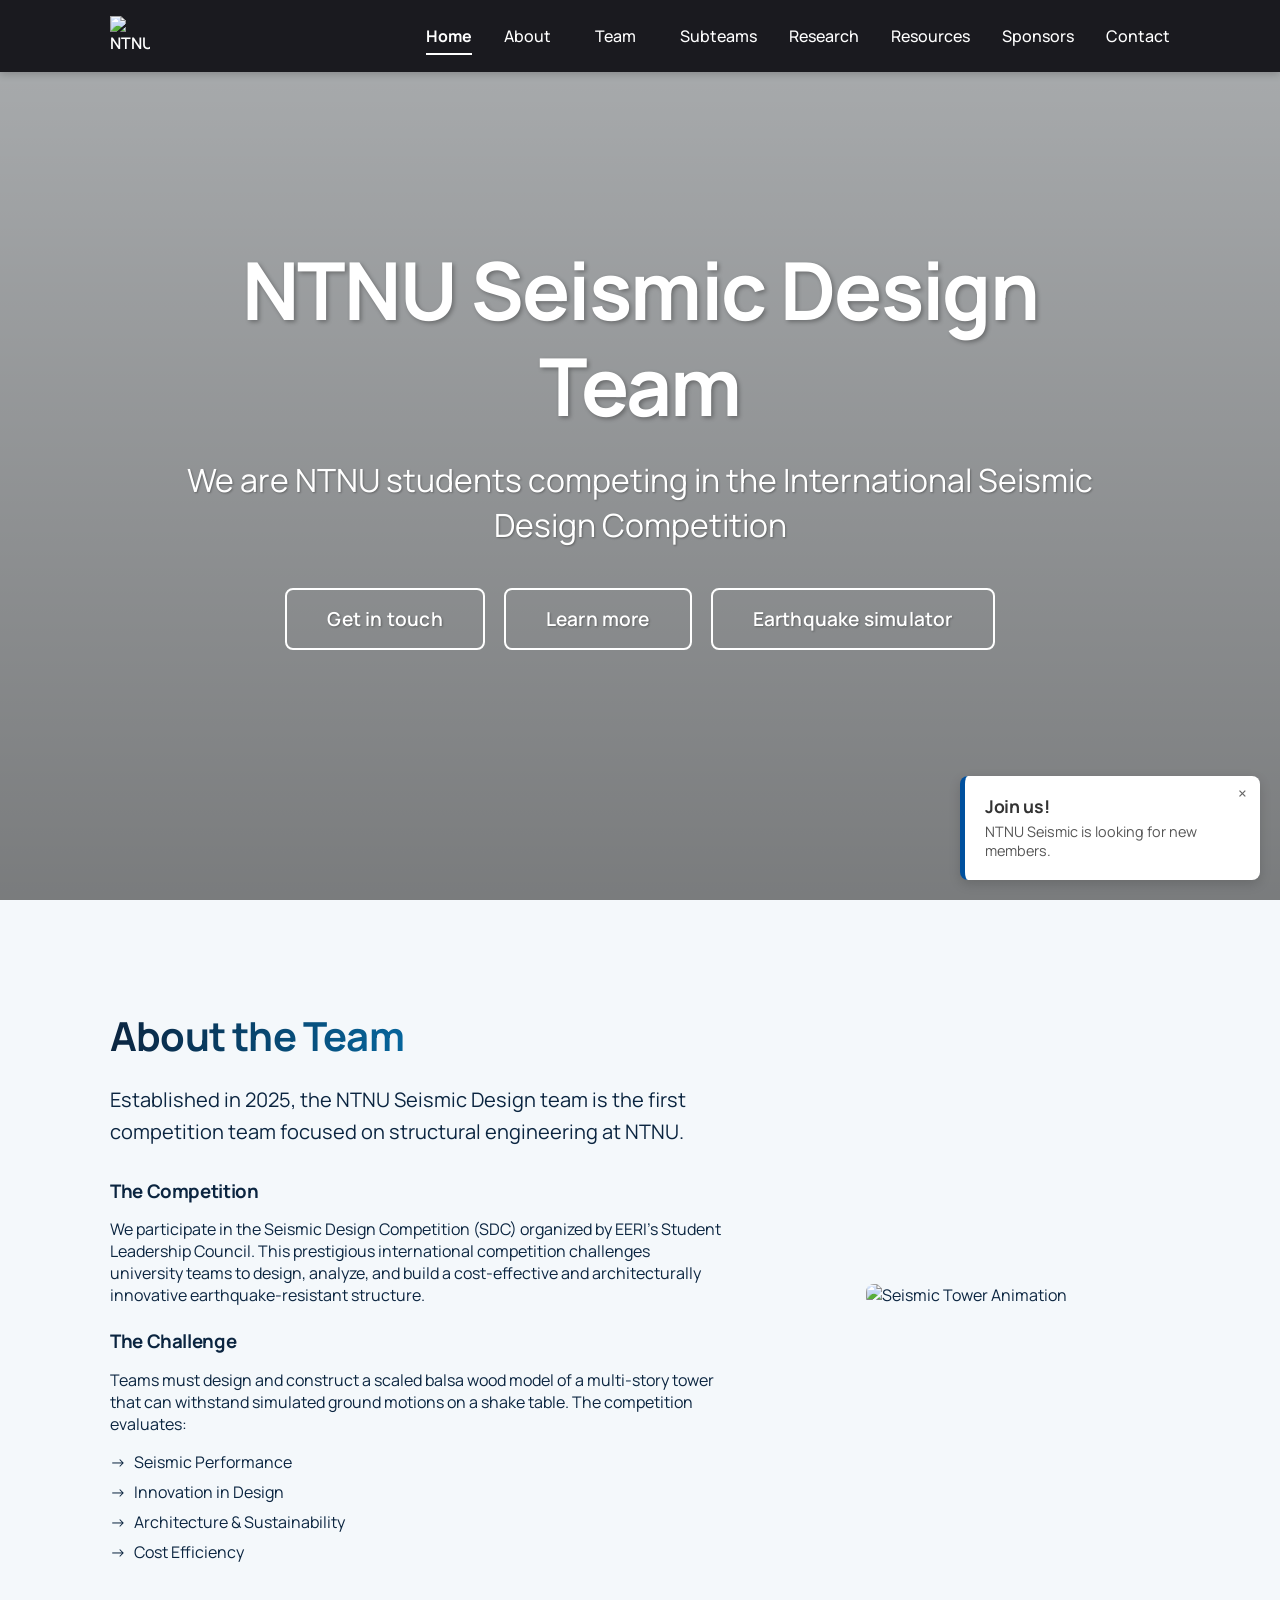
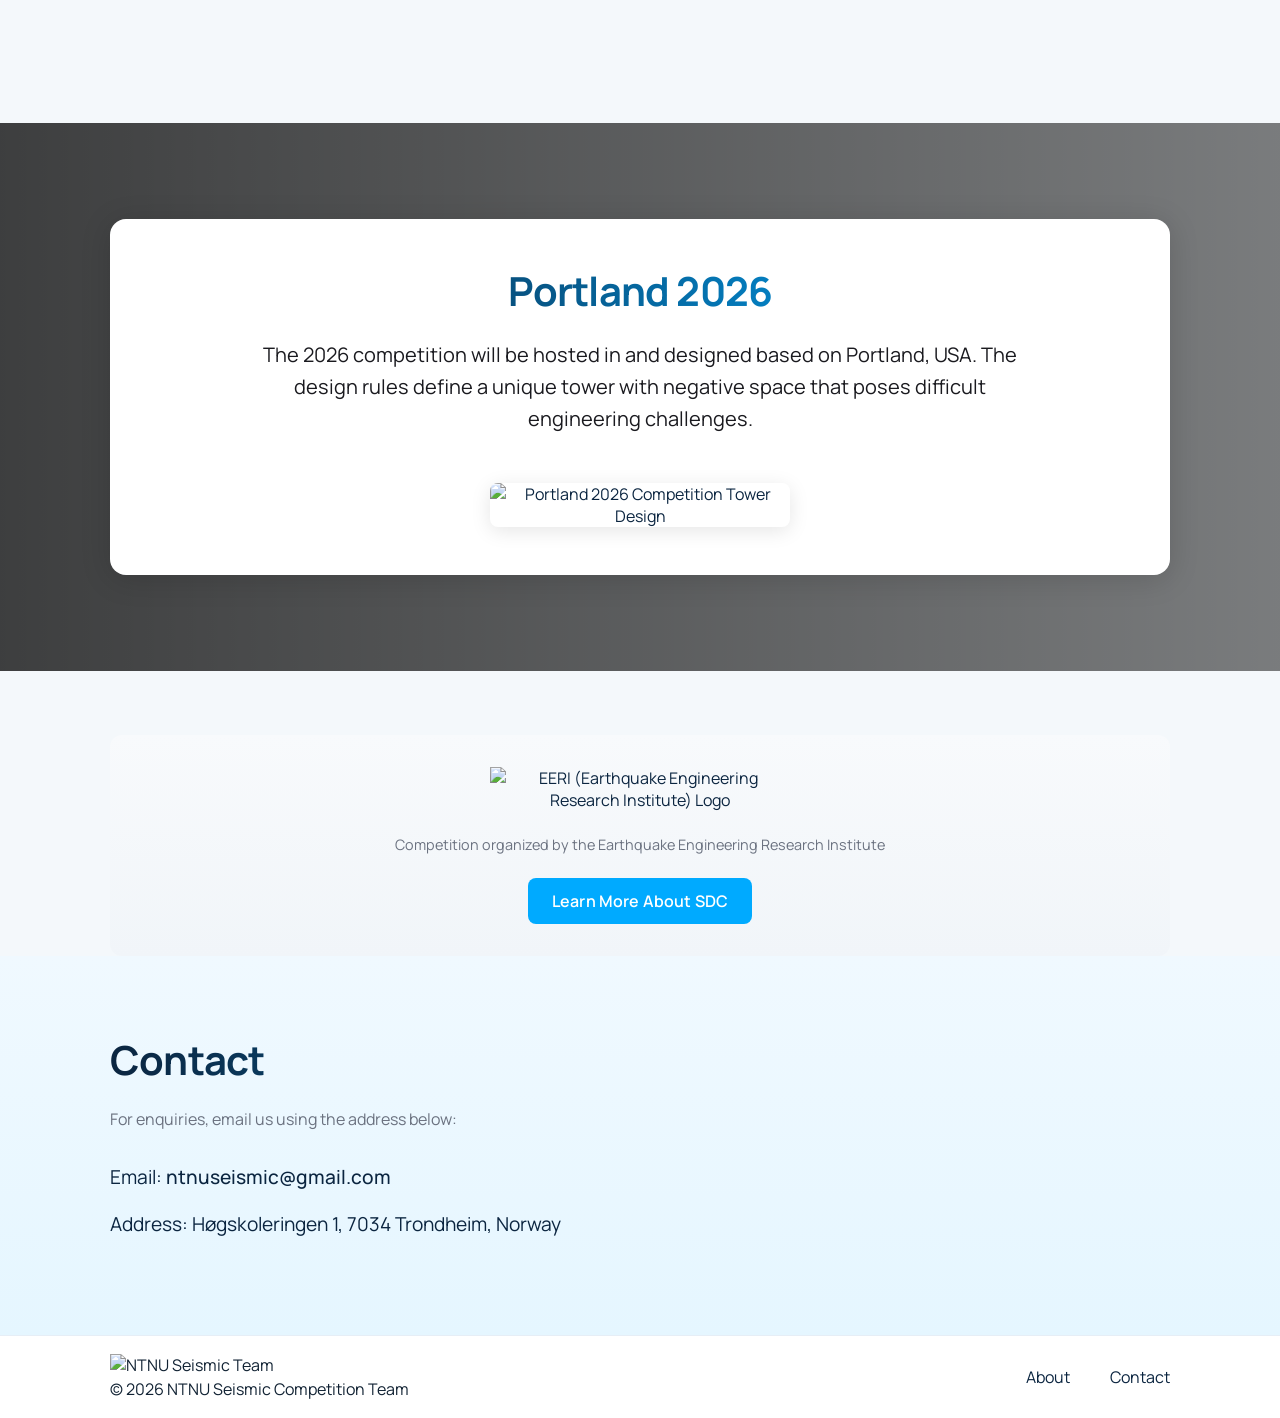
==== index.html @ 919075a9 "Added team page added 2027 team" ====
<!DOCTYPE html>
<html lang="en">
  <head>
    <meta charset="utf-8" />
    <meta name="viewport" content="width=device-width,initial-scale=1" />
    <!-- Google tag (gtag.js) -->
    <script async src="https://www.googletagmanager.com/gtag/js?id=G-N6WW48L2GD"></script>
    <script>
      window.dataLayer = window.dataLayer || [];
      function gtag(){dataLayer.push(arguments);}
      gtag('js', new Date());

      gtag('config', 'G-N6WW48L2GD');
    </script>
    <title>NTNU Seismic Design Team</title>
    <meta name="description" content="The NTNU Seismic Design Team represents the Norwegian University of Science and Technology in the international EERI Seismic Design Competition.">
    <link rel="icon" href="assets/logo_favicon.png">
    <link rel="stylesheet" href="style.css">
    <link href="https://fonts.googleapis.com/css2?family=Manrope:wght@400;600;700&display=swap" rel="stylesheet">
    <style>
      /* This style block fixes an issue where the navigation disappears on certain screen sizes
         by ensuring the mobile navigation toggle appears at the correct breakpoint. */
      @media (max-width: 992px) {
        .nav-toggle {
          display: block;
        }
      }
    </style>
  </head>
  <body>
    <header class="header">
        <div class="container header__container">
      <a href="index.html" class="logo">
  <img src="assets/Logo_transparent_white.png" alt="NTNU Seismic Team Logo" class="header-logo" width="40" height="40">
      </a>
            <nav class="nav">
        <button id="mobile_menu" class="nav-toggle" aria-expanded="false" aria-controls="nav-menu">
          <span class="sr-only">Toggle navigation</span>
          <span class="bar nav-toggle__bar"></span>
          <span class="bar nav-toggle__bar"></span>
          <span class="bar nav-toggle__bar"></span>
        </button>
                <ul class="nav__list" id="nav-menu" aria-hidden="true">
                    <li><a href="index.html" aria-current="page">Home</a></li>
                    <li><a href="about.html">About</a></li>
                    <li class="has-dropdown">
                        <a href="team2027.html">Team</a>
                        <ul class="dropdown" aria-label="Team years">
                            <li><a href="team2026.html">2026</a></li>
                            <li><a href="team2027.html">2027</a></li>
                        </ul>
                    </li>
                    <li><a href="subteams.html">Subteams</a></li>
                    <li><a href="research.html">Research</a></li>
                    <li><a href="Resources.html">Resources</a></li>
                    <li><a href="sponsors.html">Sponsors</a></li>
                    <li><a href="contact.html">Contact</a></li>
                </ul>
            </nav>
        </div>
    </header>

  <main id="main">
      <section id="home" class="hero">
        <div class="container hero-inner">
          <h1>NTNU Seismic Design Team</h1>
          <p class="lead">We are NTNU students competing in the International Seismic Design Competition</p>
          <p>
            <a class="btn" href="contact.html">Get in touch</a>
            <a class="btn btn--ghost" href="about.html">Learn more</a>
            <button id="shakeButton" class="btn btn--accent">Earthquake simulator</button>
            <span id="shakeCount" style="display: none; margin-top: 10px; width: 100%;"></span>


            <script>
              const button = document.getElementById('shakeButton');
              const countDisplay = document.getElementById('shakeCount');
              const apiUrl = 'https://api.counterapi.dev/v1/ntnuseismic/shakeButton';

              button.addEventListener('click', () => {
                // Increment global count
                fetch(apiUrl + '/up')
                  .then(res => res.json())
                  .then(data => {
                    countDisplay.textContent = `Total earthquakes: ${data.count}`;
                    countDisplay.style.display = 'block';
                  });

                // Select elements to shake
                const elements = document.querySelectorAll(
                  'header, main, footer, .hero, .about, .portland-preview, .projects-grid'
                );

                // Add the shake class
                elements.forEach(el => el.classList.add('shake'));

                // Remove the shake class after 1 second
                setTimeout(() => {
                  elements.forEach(el => el.classList.remove('shake'));
                }, 1000);
              });
            </script>
          </p>
        </div>
      </section>

        <section id="about" class="section">
          <div class="container">
            <div class="about-grid">
              <div class="about-content">
                <h2>About the Team</h2>
                <p class="lead">Established in 2025, the NTNU Seismic Design team is the first competition team focused on structural engineering at NTNU.</p>
                
                <h3>The Competition</h3>
                <p>We participate in the Seismic Design Competition (SDC) organized by EERI's Student Leadership Council. This prestigious international competition challenges university teams to design, analyze, and build a cost-effective and architecturally innovative earthquake-resistant structure.</p>
                
                <h3>The Challenge</h3>
                <p>Teams must design and construct a scaled balsa wood model of a multi-story tower that can withstand simulated ground motions on a shake table. The competition evaluates:</p>
                <ul class="feature-list">
                  <li>Seismic Performance</li>
                  <li>Innovation in Design</li>
                  <li>Architecture & Sustainability</li>
                  <li>Cost Efficiency</li>
                </ul>
              </div>

              <div class="about-visual">
                <img src="assets/towertransparent.gif" alt="Seismic Tower Animation" class="side-gif">
              </div>
            </div>
          </div>
        </section>

        <section class="portland-preview">
          <div class="container">
            <div class="portland-box">
              <div class="portland-content">
                <h2>Portland 2026</h2>
                <p class="lead">The 2026 competition will be hosted in and designed based on Portland, USA. The design rules define a unique tower with negative space that poses difficult engineering challenges.</p>
                <div class="portland-tower">
                  <img src="assets/portland.png" alt="Portland 2026 Competition Tower Design" class="tower-image">
                </div>
              </div>
            </div>
          </div>
        </section>

        <section class="about">
          <div class="container">
            <div class="about-image">
              <img src="assets/EERI_logo.png" alt="EERI (Earthquake Engineering Research Institute) Logo" class="eeri-logo">
              <p class="image-caption">Competition organized by the Earthquake Engineering Research Institute</p>
              <a href="https://slc.eeri.org/sdc-2026/" class="btn btn--accent" target="_blank" rel="noopener noreferrer">Learn More About SDC</a>
            </div>
          </div>
        </div>
      </section>



      <section id="contact" class="section section--accent">
        <div class="container">
          <h2>Contact</h2>
          <p class="muted">For enquiries, email us using the address below:</p>
          <address>
            <p>Email: <a href="mailto:ntnuseismic@gmail.com">ntnuseismic@gmail.com</a></p>
            <p>Address: Høgskoleringen 1, 7034 Trondheim, Norway</p>
          </address>
        </div>
      </section>
    </main>

    <footer class="site-footer">
      <div class="container footer-inner">
        <div class="footer-left">
          <img src="assets/logo_transparent.png" alt="NTNU Seismic Team" class="footer-logo">
          <div>© <span id="year">2026</span> NTNU Seismic Competition Team</div>
        </div>
        <div class="footer-links">
          <a href="about.html">About</a>
          <a href="#contact">Contact</a>
        </div>
      </div>
    </footer>

    <div id="join-popup" class="popup" style="display: none;">
      <button id="close-popup" class="popup-close" aria-label="Close popup">&times;</button>
      <h3>Join us!</h3>
      <p>NTNU Seismic is looking for new members.</p>
    </div>

    <script>
      const popup = document.getElementById('join-popup');
      // Check if user has previously closed the popup
      if (!localStorage.getItem('joinPopupClosed')) {
        popup.style.display = 'block';
      }
      popup.addEventListener('click', function() {
        window.location.href = 'contact.html';
      });
      document.getElementById('close-popup').addEventListener('click', function(e) {
        e.stopPropagation();
        popup.style.display = 'none';
        localStorage.setItem('joinPopupClosed', 'true');
      });
    </script>

    <script src="app.js"></script>
  </body>
</html>
---- style.css ----
/* Remove highlight style for glossary entry */
.glossary-entry.highlighted {
  background: none;
  font-weight: normal;
  border-radius: 0;
  transition: none;
}
/* Glossary left column link styles */
#glossary-nav .glossary-term-link {
  color: #222;
  text-decoration: underline;
  transition: color 0.15s;
}
#glossary-nav .glossary-term-link:hover {
  color: #00c9ff;
}
/* Make rock-layer sections larger with more vertical space, keeping the wave at the bottom */
.rock-layer {
  position: relative;
  padding-top: 80px;
  padding-bottom: 100px;

  /* Footer logo */
  .footer-left {
    display: flex;
    align-items: center;
    gap: 0.75rem;
  }

  .footer-logo {
    height: 40px;
    width: auto;
    display: inline-block;
  }
  min-height: 320px;
  display: flex;
  flex-direction: column;
  justify-content: center;
  align-items: center;
}

@media (min-width: 960px) {
  .nav__list {
    display: flex !important;
    aria-hidden: false;
  }
}

@media (max-width: 959px) {
  .nav__list[aria-hidden="true"] {
    display: none;
  }
}


.rock-layer .rock-wave {
  position: absolute;
  left: 0;
  right: 0;
  bottom: 0;
  width: 100%;
  z-index: 1;
}

.rock-layer > *:not(.rock-wave) {
  position: relative;
  z-index: 2;
}
/* Make the footer stick to the bottom of the page */


.footer {
  width: 100%;
  margin-top: auto;
}
@import url("https://fonts.googleapis.com/css2?family=EB+Garamond:ital,wght@0,400..800;1,400..800&display=swap");
@import url("https://fonts.googleapis.com/css2?family=Manrope:wght@400;600;700&display=swap");


:root {
  --bg-dark: #1a1a1f;
  --text-dark: #1a1a1f;
  --text-light: #fff;
  --accent: #0b2540;
  --accent-2: #00aaff;
  --text-muted: #6b7280;
  --muted: #6b7280;
  --container: 1100px;
}

/* Team member image styling */
.team-member-image {
  width: 100px;
  height: 100px;
  object-fit: cover;
  border-radius: 8px;
  margin-bottom: 1rem;
}

* {
  box-sizing: border-box;
  margin: 0;
  padding: 0;
  font-family: "Manrope", sans-serif;
}

a {
  text-decoration: none;
}

a:visited {
  text-decoration: none;
}

a:hover,
a:focus,
a:active {
  text-decoration: none;
}

html, body {
  height: 100%;
  margin: 0;
}

body {
  display: flex;
  flex-direction: column;
  min-height: 100vh;
}

main {
  flex: 1; /* Push footer down */
}

.navbar {
  background: #1a1a1a;
  height: 80px;
  display: flex;
  justify-content: center;
  align-items: center;
  font-size: 1.2rem;
  position: sticky;
  top: 0;
  z-index: 9999;
  box-shadow: 0 2px 8px rgba(0,0,0,0.12);
}

.navbar__container {
  display: flex;
  justify-content: space-between;
  align-items: center;
  height: 80px;
  z-index: 1;
  width: 100%;
  max-width: 1300px;
  margin: 0 auto;
  padding: 0 50px;
}

.logo-container {
  display: flex;
  align-items: center;
}

.logo-container img {
  height: 80px;
  margin-right: 10px;
}

.logo-container:hover img {
  height: 84px; /* Apply fixed height only to img */
  transition: color 0.3s ease;
}

.logo-container:hover .logo-text {
  color: #00c9ff;
  transition: color 0.3s ease;
  margin-left: -4px;
  /* Keep only color transition for .logo-text */
}

.logo-text {
  font-size: 2.1rem;
  text-decoration: none;
  color: #fff;
  font-weight: bold;
}

.fa-gem {
  margin-right: 0.5rem;
}

.navbar__menu {
  display: flex;
  align-items: center;
  list-style: none;
  text-align: center;
}

.navbar__item {
  height: 80px;
}

.navbar__links {
  color: #fff;
  display: flex;
  align-items: center;
  justify-content: center;
  text-decoration: none;
  padding: 0 1rem;
  height: 100%;
}

.navbar__btn {
  display: flex;
  justify-content: center;
  align-items: center;
  padding: 0 1rem;
  width: 100%;
}

.button {
  display: flex;
  justify-content: center;
  align-items: center;
  text-decoration: none;
  padding: 10px 20px;
  height: 100%;
  border: none;
  outline: none;
  border-radius: 4px;
  background-color: #00c9ff;
  color: white;
}

.button:hover {
  background: #102e4a;
  transition: all 0.3s ease;
}

.navbar__links:hover {
  color: #00c9ff;
  transition: all 0.3s ease;
}

@media screen and (max-width: 960px) {
  .navbar__container {
    display: flex;
    justify-content: space-between;
    height: 80px;
    z-index: 1;
    width: 100%;
    max-width: 1300px;
    padding: 0;
  }

  .navbar__menu {
    display: none;
    position: absolute;
    top: 80px;
    left: 0;
    background: #1a1a1a;
    width: 100%;
  }

  .navbar__menu.active {
    display: flex;
    flex-direction: column;
  }

  #navbar__logo {
    padding-left: 25px;
  }

  .navbar__toggle .bar {
    width: 25px;
    height: 3px;
    margin: 5px auto;
    transition: all 0.3s ease-in-out;
    background: #fff;
  }

  .navbar__item {
    width: 100%;
  }

  .navbar__links {
    text-align: center;
    padding: 2rem;
    width: 100%;
    display: table;
  }

  .navbar__btn {
    padding-bottom: 2rem;
  }

  .button {
    display: flex;
    justify-content: center;
    align-items: center;
    width: 80%;
    height: 80px;
    margin: 0;
  }

  #mobile_menu {
    position: absolute;
    top: 20px;
    right: 20px;
    cursor: pointer;
  }

  #mobile_menu .bar {
    display: block;
    width: 25px;
    height: 3px;
    margin: 5px auto;
    transition: all 0.3s ease-in-out;
    background: #fff;
  }

  #mobile_menu.is-active .bar:nth-child(1) {
    transform: rotate(-45deg) translate(-5px, 6px);
  }

  #mobile_menu.is-active .bar:nth-child(2) {
    opacity: 0;
  }

  #mobile_menu.is-active .bar:nth-child(3) {
    transform: rotate(45deg) translate(-5px, -6px);
  }
}
-------------------------------------------------------------------------
.rock-layer {
  position: relative;
  padding: 150px 80px 150px;
  text-align: center;
  color: #fff;
  overflow: visible;
}

.rock-layer--one {
  background-color: #ffffff;
  align-items: flex-start !important;
  justify-content: flex-start !important;
}

.rock-layer--two {
  background-color: #ffffff;

}

.rock-layer--three {
  background-color: #e3f6fd;
  padding-bottom: 200px;
  position: relative;
}

.rock-wave {
  position: relative; /* Positioned normally in flow */
  width: 100%;
  height: 50px;
  margin-top: -50px; /* Pull up wave to overlap text above */
  line-height: 0;
  pointer-events: none;
  z-index: 1;
}

.rock-wave svg {
  display: block;
  width: 100%;
  height: 100%;
}

/* Make sure text is above the wave */
.rock-layer h2,
.rock-layer p {
  position: relative;
  z-index: 2;
  margin: 0 0 1rem;
}
/* Override centering for first rock layer */
.rock-layer--one-content {
  width: 100%;
  max-width: none;
  min-width: 0;
  margin: 0;
  padding: 0;
  align-items: flex-start;
  padding-left: 2vw;
}
.nav__list .has-dropdown {
  position: relative;
}
.nav__list .has-dropdown > a {
  display: inline-block;
}
.nav__list .has-dropdown .dropdown {
  display: none;
  position: absolute;
  top: 100%;
  left: 0;
  background: #ffffff;
  border: 1px solid rgba(11,37,64,0.08);
  min-width: 140px;
  box-shadow: 0 6px 18px rgba(11,37,64,0.08);
  list-style: none;
  padding: 6px 0;
  margin: 0; /* remove gap that causes hover loss */
  z-index: 1200;
}
.nav__list .has-dropdown:hover .dropdown,
.nav__list .has-dropdown:focus-within .dropdown {
  display: block;
}
.nav__list .has-dropdown > a { display: inline-block; padding: 8px 12px; }
.nav__list .dropdown li a {
  display: block;
  padding: 8px 14px;
  color: var(--accent);
}
.nav__list .dropdown li a:hover {
  background: rgba(11,37,64,0.04);
}
@media (max-width: 959px) {
  .nav__list .has-dropdown .dropdown {
    position: static;
    box-shadow: none;
    border: none;
    margin: 0;
    display: none;
  }
  .nav__list[aria-hidden="false"] .has-dropdown .dropdown {
    display: block;
  }
}
.rock-layer--one h2,
.rock-layer--one p {
  margin: 0 0 1rem 0;
  padding: 0;
  text-align: left;
  width: 100%;
  font-size: 2rem; /* Increased font size for paragraphs */
}
.rock-layer--one h2 {
  font-size: 2.5rem;
}
.rock-layer--one p {
  font-size: 1.4rem;
}
@media (max-width: 900px) {
  .rock-layer--one-content {
    width: 100%;
    max-width: 100vw;
    padding: 0;
    margin: 0;
    padding-left: 4vw;
  }
}
@media (min-width: 901px) {
  .rock-layer--one-content {
    width: 50%;
    max-width: 700px;
    min-width: 320px;
    padding-right: 0;
  }
}
.rock-layer--one, .rock-layer--one *, .rock-layer--one h2, .rock-layer--one p {
  color: #fff !important;
}
-------------------------------------------------------------------------
.footer {
  background: #1a1a1a;
  padding: 30px 0;
  text-align: center;
  color: #fff;
  font-size: 1rem;
  position: relative;
  bottom: 0;
  width: 100%;
  z-index: 0;
}

.footer__container {
  max-width: 1300px;
  margin: 0 auto;
  padding: 0 50px;
}

.footer__links {
  display: flex;
  justify-content: center;
  gap: 2rem;
  margin-bottom: 10px;
}

.footer__link {
  color: #fff;
  text-decoration: none;
  font-size: 1.1rem;
  transition: color 0.2s;
}
.footer__link:hover {
  color: #00c9ff;
}

.footer__text {
  color: #111;
  font-family: 'Manrope', sans-serif;;
}

.footer__text:hover {
  color: #00c9ff;
  transition: color 0.3s ease;
}

/* --- Begin merged site.css styles for NTNU Seismic Competition Team --- */
/* Reset base font and container */
html,body{height:100%;}
body{font-family: 'Manrope', system-ui, -apple-system, "Segoe UI", Roboto, "Helvetica Neue", Arial; color:#0b2540; background:#f4f8fb; margin:0; -webkit-font-smoothing:antialiased;}
.container{max-width:var(--container);margin:0 auto;padding:0 20px;}

/* Header */
.site-header{background:var(--accent);color:#fff;position:sticky;top:0;z-index:1200;box-shadow:0 2px 8px rgba(11,37,64,0.12);}
.header-inner{display:flex;align-items:center;justify-content:space-between;height:72px;}
.brand{display:flex;align-items:center;gap:12px;color:#fff;text-decoration:none}
.brand-logo{width:46px;height:46px;border-radius:8px;background:#fff;color:var(--accent);display:flex;align-items:center;justify-content:center;font-weight:700}
.brand-text{font-weight:600;font-size:1rem}

.nav{display:flex;align-items:center}
.nav__list{display:flex;gap:18px;list-style:none;margin:0;padding:0;align-items:center}
.nav__list a{color:#fff;text-decoration:none;padding:8px 10px;border-radius:6px;transition:all .12s}
.nav__list a:hover{background:rgba(255,255,255,0.06)}

.nav-toggle{display:none;border:0;background:transparent;padding:8px;margin-left:8px;cursor:pointer}
.nav-toggle .bar{display:block;width:22px;height:2px;background:#fff;margin:4px 0;border-radius:2px}

/* Hero */
.hero{padding:72px 0;background:linear-gradient(180deg,var(--accent),#08304a);color:#fff;text-align:center}
.hero-inner{max-width:900px;margin:0 auto}
.hero h1{font-size:2rem;margin-bottom:8px}
.hero .lead{color:rgba(230,245,255,0.95);margin-bottom:18px}

.btn{display:inline-block;background:var(--accent-2);color:#fff;padding:10px 14px;border-radius:8px;text-decoration:none;font-weight:600}
.btn--ghost{background:transparent;border:1px solid rgba(255,255,255,0.14);color:#fff}

/* Sections */
.section{padding:56px 0}
.section--soft{background:#fff}
.section--accent{background:#e9f6ff}

.muted{color:var(--muted);max-width:900px}

/* Grids & cards */
.grid{display:grid;gap:18px}
.team-grid {
  display: grid;
  grid-template-columns: repeat(3, 1fr);
  gap: 20px;
}
@media (max-width: 900px) {
  .team-grid {
    grid-template-columns: repeat(auto-fit, minmax(250px, 1fr));
  }
}
.team-leads-box {
max-height: fit-content;
background: rgba(0,0,0,0);
padding: 20px;
padding-bottom: 20px;
border-radius: 10px;
margin-bottom: 30px;
}
.team-leads {
  display:grid;
  grid-template-columns:repeat(auto-fit,minmax(270px,1fr));
  gap: 20px;
  flex-wrap:nowrap;
  
}

.team-leads .card {
  flex: 1 1 calc(50% - 10px);
  min-width: 200px;
}

@media (max-width: 900px) {
  .team-leads {
    flex-direction: column;
  }

  .team-leads .card {
    flex: 1 1 100%;
  }
}

.team-list {
  list-style: none;
  padding: 0;
  margin: 0;
}

.team-list li {
  border-bottom: 1px solid #e6eef6;
  padding: 16px 0;
}

.team-list li:last-child {
  border-bottom: none;
}

.team-member {
  display: flex;
  align-items: center;
  gap: 0;
}

.team-member .member-info h3 {
  margin: 0 0 4px 0;
  font-size: 1.05rem;
  font-weight: 600;
  color: var(--text-dark);
}

.team-member .member-info .role {
  margin: 0;
  color: var(--muted);
  font-size: 0.9rem;
}
.card{background:#fff;border-radius:12px;padding:18px;box-shadow:0 8px 24px rgba(15,23,42,0.06);text-align:left}
.avatar{width:100px;height:100px;border-radius:10px;background:linear-gradient(135deg,var(--accent),var(--accent-2));display:flex;align-items:center;justify-content:center;color:#fff;font-weight:700;margin-bottom:10px}

.projects-grid {
  display: grid;
  grid-template-columns: repeat(auto-fit, minmax(240px, 1fr));
  gap: 20px;
}

.project-card {
  background: #fff;
  padding: 16px;
  border-radius: 10px;
  box-shadow: 0 6px 18px rgba(15, 23, 42, 0.04);
  text-align: center;
  transition: transform 0.2s ease, box-shadow 0.2s ease;
}

.project-card:hover {
  transform: translateY(-4px);
  box-shadow: 0 8px 20px rgba(15, 23, 42, 0.08);
}

.project-image {
  width: 80px;
  height: auto;
  margin-bottom: 12px;
}

/* Contact form */
.contact-form{max-width:720px}
.form-row{margin-bottom:12px;display:flex;flex-direction:column}
.form-row label{font-size:0.9rem;margin-bottom:8px;color:#123}
.form-row input,.form-row textarea{padding:10px;border-radius:8px;border:1px solid #dbe8f5;background:#fff;font-family:inherit}
.form-row--actions{display:flex;align-items:center;gap:12px}
.form-status{color:var(--muted);font-size:0.95rem}
.form-status.error{color:#b91c1c}

/* Footer */
.site-footer{background:#fff;padding:18px 0;border-top:1px solid #e6eef6;color:#123}
.footer-inner{display:flex;align-items:center;justify-content:space-between;gap:12px;flex-wrap:wrap}
.footer-inner a{color:var(--accent);text-decoration:none}
.footer-links{display:flex;gap:40px}

/* Responsive behavior */
@media (max-width:860px){
  .nav__list{position:absolute;top:72px;right:0;background:var(--accent);flex-direction:column;padding:12px;border-radius:6px;display:none;min-width:180px}
  .nav__list.active{display:flex}
  .nav-toggle{display:block}
  .header-inner{padding:0 12px}
  .hero h1{font-size:1.6rem}
  .container{padding:0 16px}
}

/* --- About section styles --- */
.about-grid {
  display: grid;
  grid-template-columns: 3fr 2fr;
  gap: 48px;
  align-items: start;
  margin-top: 2rem;
}

.about-content h3 {
  margin-top: 1.5rem;
  margin-bottom: 1rem;
  color: var(--accent);
}

.about-content .lead {
  font-size: 1.25rem;
  line-height: 1.6;
  margin-bottom: 2rem;
}

.feature-list {
  list-style: none;
  padding: 0;
  margin: 1rem 0;
}

.feature-list li {
  position: relative;
  padding-left: 1.5rem;
  margin-bottom: 0.5rem;
}

.feature-list li::before {
  content: "→";
  position: absolute;
  left: 0;
  color: var(--accent);
}

.about-image {
  text-align: center;
  background: linear-gradient(to bottom, #f8fafc, #f1f5f9);
  padding: 2rem;
  border-radius: 12px;
}

.eeri-logo {
  width: 100%;
  max-width: 300px;
  height: auto;
  margin-bottom: 1.5rem;
  display: block;
  margin-left: auto;
  margin-right: auto;
}

.image-caption {
  font-size: 0.9rem;
  color: var(--text-muted);
  margin-bottom: 1.5rem;
}

@media (max-width: 860px) {
  .about-grid {
    grid-template-columns: 1fr;
    gap: 32px;
  }
  
  .about-image {
    padding: 1.5rem;
  }
}

/* --- Header styles --- */
.header {
  position: fixed;
  top: 0;
  left: 0;
  right: 0;
  z-index: 1000;
  background: var(--bg-dark);
  box-shadow: 0 2px 8px rgba(0, 0, 0, 0.2);
  padding: 1rem 0;
}

.header__container {
  display: flex;
  align-items: center;
  justify-content: space-between;
}

.logo {
  display: flex;
  align-items: center;
  text-decoration: none;
  color: white;
  font-weight: 600;
}

.logo img {
  border-radius: 8px;
  margin-right: 1rem;
  background: white;
  padding: 4px;
}

.logo span {
  font-size: 1.2rem;
}

.nav {
  display: flex;
  align-items: center;
}

.nav__list {
  display: flex;
  list-style: none;
  margin: 0;
  padding: 0;
  gap: 2rem;
}

.nav__list a {
  color: white;
  text-decoration: none;
  font-weight: 500;
  transition: all 0.2s ease;
  padding: 0.5rem 0;
  position: relative;
}

.nav__list a::after {
  content: '';
  position: absolute;
  bottom: 0;
  left: 0;
  width: 0;
  height: 2px;
  background: white;
  transition: width 0.2s ease;
}

.nav__list a:hover::after,
.nav__list a[aria-current="page"]::after {
  width: 100%;
}

.nav__list a[aria-current="page"] {
  font-weight: 700;
}

.nav-toggle {
  display: none;
  background: none;
  border: none;
  padding: 0.5rem;
  cursor: pointer;
}

.nav-toggle__bar {
  display: block;
  width: 24px;
  height: 2px;
  background: white;
  margin: 5px 0;
  transition: transform 0.2s ease;
}

.sr-only {
  position: absolute;
  width: 1px;
  height: 1px;
  padding: 0;
  margin: -1px;
  overflow: hidden;
  clip: rect(0, 0, 0, 0);
  border: 0;
}

@media (max-width: 768px) {
  .nav-toggle {
    display: block;
  }

  .logo span {
    display: none;
  }

  .nav__list {
    display: none;
    position: absolute;
    top: 100%;
    left: 0;
    right: 0;
    background: var(--bg-dark);
    padding: 1rem;
    box-shadow: 0 4px 6px rgba(0, 0, 0, 0.2);
    flex-direction: column;
    gap: 1rem;
  }

  .nav__list[aria-hidden="false"] {
    display: flex;
  }

  .nav__list a::after {
    height: 1px;
  }
}

/* --- Hero section with background image --- */
@import url('https://fonts.googleapis.com/css2?family=Playfair+Display:wght@400;700&display=swap');

.hero {
  min-height: 100vh;
  display: flex;
  align-items: center;
  justify-content: center;
  text-align: center;
  padding: 80px 20px;
  background: url('assets/hero-background.jpeg') center/cover no-repeat;
  position: relative;
  overflow: hidden;
}

.hero::before {
  content: '';
  position: absolute;
  top: 0;
  left: 0;
  right: 0;
  bottom: 0;
  background: linear-gradient(to bottom, rgba(0,0,0,0.3), rgba(0,0,0,0.5));
  z-index: 1;
}

.hero-inner {
  position: relative;
  z-index: 2;
  max-width: 1000px;
}

/* Use an actual img for pages that require uncropped banners */
.hero--image {
  padding: 0;
}

.hero--image .hero-banner-img {
  display: block;
  width: 100%;
  height: auto;
}

.hero--image .hero-inner {
  position: absolute;
  left: 0;
  top: 0;
  width: 100%;
  height: 100%;
  display: flex;
  align-items: center;
  z-index: 2;
}

.hero h1 {
  font-family: 'Manrope', sans-serif;
  font-size: 5rem;
  font-weight: 700;
  margin-bottom: 1.5rem;
  color: white;
  text-shadow: 2px 2px 4px rgba(0,0,0,0.3);
}

.hero .lead {
  font-family: 'Manrope', sans-serif;
  font-size: 2rem;
  line-height: 1.4;
  margin-bottom: 2rem;
  color: white;
  text-shadow: 1px 1px 2px rgba(0,0,0,0.3);
}

.hero .btn {
  font-size: 1.2rem;
  padding: 1rem 2.5rem;
  margin: 0.5rem;
  border: 2px solid white;
  background: transparent;
  color: white;
  transition: all 0.3s ease;
  text-shadow: 1px 1px 2px rgba(0,0,0,0.3);
}

.hero .btn:hover {
  background: white;
  color: var(--accent);
  transform: translateY(-2px);
}

.hero .btn--ghost:hover {
  background: rgba(255,255,255,0.1);
  color: white;
}

/* --- Enhanced styles for better visual hierarchy --- */

/* Typography improvements */
h1, h2, h3 {
  font-weight: 700;
  line-height: 1.2;
  letter-spacing: -0.02em;
}

h2 {
  font-size: 2.5rem;
  margin-bottom: 1.5rem;
  background: linear-gradient(90deg, var(--accent), var(--accent-2));
  background-clip: text;
  -webkit-background-clip: text;
  -webkit-text-fill-color: transparent;
  color: var(--accent);
}

/* Specific glimmer for sponsor headings */
.sponsor-main h2 {
  background: linear-gradient(90deg, #0b2540, #00aaff, #0b2540);
  background-size: 200% 100%;
  background-clip: text;
  -webkit-background-clip: text;
  -webkit-text-fill-color: transparent;
  animation: text-shimmer-blue 4s linear infinite;
}

.sponsor-partner h2 {
  background: linear-gradient(90deg, #000000, #cccccc, #000000);
  background-size: 200% 100%;
  background-clip: text;
  -webkit-background-clip: text;
  -webkit-text-fill-color: transparent;
  animation: text-shimmer-black 4s linear infinite;
}

.sponsor-gold h2 {
  background: linear-gradient(90deg, #f57c00, #ffeb3b, #f57c00);
  background-size: 200% 100%;
  background-clip: text;
  -webkit-background-clip: text;
  -webkit-text-fill-color: transparent;
  animation: text-shimmer-gold 4s linear infinite;
}

.sponsor-silver h2 {
  background: linear-gradient(90deg, #424242, #e0e0e0, #424242);
  background-size: 200% 100%;
  background-clip: text;
  -webkit-background-clip: text;
  -webkit-text-fill-color: transparent;
  animation: text-shimmer-silver 4s linear infinite;
}

.sponsor-bronze h2 {
  background: linear-gradient(90deg, #6d4c41, #bcaaa4, #6d4c41);
  background-size: 200% 100%;
  background-clip: text;
  -webkit-background-clip: text;
  -webkit-text-fill-color: transparent;
  animation: text-shimmer-bronze 4s linear infinite;
}

/* Keyframes for text shimmer */
@keyframes text-shimmer-blue {
  0% { background-position: 0% 50%; }
  50% { background-position: 100% 50%; }
  100% { background-position: 0% 50%; }
}

@keyframes text-shimmer-black {
  0% { background-position: 0% 50%; }
  50% { background-position: 100% 50%; }
  100% { background-position: 0% 50%; }
}

@keyframes text-shimmer-gold {
  0% { background-position: 0% 50%; }
  50% { background-position: 100% 50%; }
  100% { background-position: 0% 50%; }
}

@keyframes text-shimmer-silver {
  0% { background-position: 0% 50%; }
  50% { background-position: 100% 50%; }
  100% { background-position: 0% 50%; }
}

@keyframes text-shimmer-bronze {
  0% { background-position: 0% 50%; }
  50% { background-position: 100% 50%; }
  100% { background-position: 0% 50%; }
}

/* Section enhancements */
.section {
  padding: 80px 0;
}

.section--accent {
  background: linear-gradient(180deg, #f0f9ff 0%, #e5f6ff 100%);
}

/* Card improvements */
.card, .project-card {
  transition: transform 0.2s ease, box-shadow 0.2s ease;
  cursor: default;
}

.card:hover, .project-card:hover {
  transform: translateY(-4px);
  box-shadow: 0 12px 32px rgba(15,23,42,0.08);
}

/* Enhanced avatar styling */
.avatar {
  width: 100px;
  height: 100px;
  margin-bottom: 1rem;
  background: linear-gradient(135deg, var(--accent), var(--accent-2));
  display: flex;
  align-items: center;
  justify-content: center;
  color: #fff;
  font-weight: 700;
  font-size: 1.5rem;
  border-radius: 10px;
  transition: transform 0.2s ease;
}

.card:hover .avatar {
  transform: scale(1.1);
}

/* Contact section improvements */
.section--accent address {
  font-style: normal;
  font-size: 1.2rem;
  line-height: 1.6;
  margin-top: 2rem;
}

.section--accent address p {
  margin: 1rem 0;
}

.section--accent address a {
  color: var(--accent);
  text-decoration: none;
  font-weight: 500;
  padding: 0.25rem 0;
  border-bottom: 2px solid transparent;
  transition: border-color 0.2s ease;
}

.section--accent address a:hover {
  border-color: var(--accent-2);
}

/* Button enhancements */
.btn {
  padding: 12px 24px;
  font-weight: 600;
  letter-spacing: 0.01em;
  transition: transform 0.2s ease, box-shadow 0.2s ease;
}

.btn:hover {
  transform: translateY(-2px);
  box-shadow: 0 4px 12px rgba(0,170,255,0.15);
}

.btn--ghost:hover {
  background: rgba(255,255,255,0.1);
  border-color: rgba(255,255,255,0.3);
}

/* Subteam grid improvements */
.projects-grid {
  grid-template-columns: repeat(auto-fit, minmax(280px, 1fr));
  gap: 24px;
  margin-top: 2rem;
}

.project-card {
  padding: 24px;
  border: 1px solid rgba(15,23,42,0.08);
}

.project-card h3 {
  color: var(--accent);
  font-size: 1.4rem;
  margin-bottom: 0.75rem;
}

/* More breathing room for mobile */
@media (max-width: 860px) {
  .section {
    padding: 60px 0;
  }
  
  h2 {
    font-size: 2rem;
  }

  .projects-grid {
    gap: 16px;
  }

  .section--accent address {
    font-size: 1.1rem;
  }
}

/* --- About page specific styles --- */
.hero--small {
    min-height: 40vh;
    background-attachment: scroll;
}

.about-content-grid {
    display: grid;
    grid-template-columns: 2fr 1fr;
    gap: 48px;
    margin-top: 2rem;
}

.about-featured-image {
    width: 100%;
    max-width: 400px;
    height: auto;
    margin: 2rem auto;
    display: block;
}

.competition-phases {
    margin: 3rem 0;
}

.phase-card {
    background: #f8fafc;
    border-radius: 12px;
    padding: 1.5rem;
    margin-bottom: 1.5rem;
}

.phase-card h4 {
    color: var(--accent);
    margin-bottom: 1rem;
}

.phase-card ul {
    list-style: none;
    padding: 0;
}

.phase-card li {
    position: relative;
    padding-left: 1.5rem;
    margin-bottom: 0.5rem;
}

.phase-card li::before {
    content: "→";
    position: absolute;
    left: 0;
    color: var(--accent);
}

.criteria-grid {
    display: grid;
    grid-template-columns: repeat(auto-fit, minmax(250px, 1fr));
    gap: 24px;
    margin: 2rem 0;
}

.criteria-item {
    background: linear-gradient(to bottom right, #f8fafc, #f1f5f9);
    padding: 1.5rem;
    border-radius: 12px;
    transition: transform 0.2s ease;
}

.criteria-item:hover {
    transform: translateY(-4px);
}

.criteria-item h4 {
    color: var(--accent);
    margin-bottom: 0.75rem;
}

.benefits-list {
    list-style: none;
    padding: 0;
    margin: 2rem 0;
}

.benefits-list li {
    position: relative;
    padding-left: 2rem;
    margin-bottom: 1rem;
}

.benefits-list li::before {
    content: "✓";
    position: absolute;
    left: 0;
    color: var(--accent);
    font-weight: bold;
}

.about-sidebar {
    position: sticky;
    top: 2rem;
    align-self: start;
}

.info-card, .cta-card {
    background: #fff;
    border-radius: 12px;
    padding: 1.5rem;
    margin-bottom: 1.5rem;
    box-shadow: 0 4px 12px rgba(0,0,0,0.05);
}

.info-card h4, .cta-card h4 {
    color: var(--accent);
    margin-bottom: 1rem;
}

.info-card ul {
    list-style: none;
    padding: 0;
}

.info-card li {
    margin-bottom: 0.75rem;
    padding-bottom: 0.75rem;
    border-bottom: 1px solid #eee;
}

.info-card li:last-child {
    border-bottom: none;
    padding-bottom: 0;
}

.cta-card {
    background: linear-gradient(135deg, var(--accent), var(--accent-2));
    color: white;
}

.cta-card h4 {
    color: white;
}

.info-card .btn {
    margin-top: 1rem;
}

.cta-card .btn {
    background: white;
    color: var(--accent);
    margin-top: 1rem;
}

@media (max-width: 1024px) {
    .about-content-grid {
        grid-template-columns: 1fr;
    }

    .about-sidebar {
        position: static;
        margin-top: 3rem;
    }
}

@media (max-width: 768px) {
    .criteria-grid {
        grid-template-columns: 1fr;
    }

    .phase-card {
        padding: 1rem;
    }
}

/* --- Main content spacing for fixed header --- */
body {
  padding-top: 80px; /* Height of the fixed header */
}

.hero {
  margin-top: -80px; /* Offset the padding-top on body for full-height hero */
}

/* --- Contact page styles --- */
.contact-grid {
    display: grid;
    grid-template-columns: 1fr 1fr;
    gap: 48px;
    margin-top: 2rem;
}

.contact-details {
    margin-top: 3rem;
}

.contact-item {
    margin-bottom: 2rem;
}

.contact-item h3 {
    color: var(--accent);
    margin-bottom: 0.75rem;
}

.contact-item a {
    color: var(--text-dark);
    text-decoration: none;
    transition: color 0.2s ease;
}

.contact-item a:hover {
    color: var(--accent);
}

.contact-item address {
    font-style: normal;
    line-height: 1.6;
}

.social-links {
    display: flex;
    gap: 1rem;
}

.social-link {
    display: inline-block;
    padding: 0.5rem 1rem;
    border: 1px solid var(--accent);
    border-radius: 4px;
    transition: all 0.2s ease;
}

.social-link:hover {
    background: var(--accent);
    color: white !important;
}

.partnership-list {
    list-style: none;
    padding: 0;
    margin: 1rem 0;
}

.partnership-list li {
    position: relative;
    padding-left: 1.5rem;
    margin-bottom: 0.5rem;
}

.partnership-list li::before {
    content: "✓";
    position: absolute;
    left: 0;
    color: var(--accent);
}

.map-card {
    text-align: center;
}

.map-card .btn {
    margin-top: 1rem;
}

@media (max-width: 768px) {
    .contact-grid {
        grid-template-columns: 1fr;
        gap: 32px;
    }

    .contact-details {
        margin-top: 2rem;
    }
}

/* Portland Preview Section */
.portland-preview {
    position: relative;
    background: url('assets/portland.jpg') center/cover no-repeat;
    padding: 6rem 0;
    margin: 4rem 0;
}

.portland-preview::before {
    content: '';
    position: absolute;
    top: 0;
    left: 0;
    right: 0;
    bottom: 0;
    background: linear-gradient(to right, rgba(0,0,0,0.75), rgba(0,0,0,0.5));
    z-index: 1;
}

.portland-box {
    position: relative;
    z-index: 2;
    background: white;
    border-radius: 16px;
    padding: 3rem;
    box-shadow: 0 4px 30px rgba(0, 0, 0, 0.15);
}

.portland-content {
    max-width: 800px;
    margin: 0 auto;
    text-align: center;
}

.portland-content h2 {
    font-size: 2.5rem;
    margin-bottom: 1.5rem;
    color: var(--text-dark);
}

.portland-content .lead {
    font-size: 1.25rem;
    line-height: 1.6;
    margin-bottom: 3rem;
    color: var(--text-dark);
}

.portland-tower {
    display: flex;
    justify-content: center;
}

.tower-image {
    max-width: 300px;
    height: auto;
    border-radius: 8px;
    box-shadow: 0 4px 20px rgba(0, 0, 0, 0.1);
}

/* Phase cards with illustrations */
.phase-card {
    display: flex;
    align-items: flex-start;
    background: white;
    padding: 2rem;
    border-radius: 12px;
    box-shadow: 0 2px 4px rgba(0,0,0,0.1);
    margin-bottom: 2rem;
}

.phase-content {
    flex: 1;
    padding-right: 2rem;
}

.phase-content h4 {
    margin-top: 0;
    margin-bottom: 1rem;
}

.phase-content ul {
    margin-bottom: 0;
}

.phase-image {
    flex: 0 0 180px;
    display: flex;
    align-items: flex-start;
    justify-content: flex-end;
}

.phase-illustration {
    width: 180px;
    height: 140px;
    border-radius: 8px;
    box-shadow: 0 2px 8px rgba(0,0,0,0.1);
    object-fit: cover;
    margin-top: 4px;
}

@media (max-width: 768px) {
    .phase-card {
        flex-direction: column;
        min-height: auto;
    }
    
    .phase-content {
        padding-right: 0;
        padding-bottom: 1rem;
    }
    
    .phase-image {
        width: 100%;
        padding-top: 1rem;
    }
    
    .phase-illustration {
        width: 160px;
        height: 120px;
    }
}
    line-height: 1.6;
    margin-bottom: 0;
}

.portland-tower {
    flex: 0 0 auto;
    width: 300px;
    background: white;
    padding: 1.5rem;
    border-radius: 12px;
    box-shadow: 0 4px 20px rgba(0, 0, 0, 0.2);
}

.tower-image {
    width: 100%;
    height: auto;
    display: block;
}

@media (max-width: 768px) {
    .portland-content {
        flex-direction: column;
        text-align: center;
    }
    
    .portland-tower {
        width: 100%;
        max-width: 300px;
        margin: 0 auto;
    }
}

@media (min-width: 768px) {
    .competition-preview {
        grid-template-columns: 1fr 1fr;
    }
}

/* --- End merged site.css styles --- */

/* Remove rounded corners from logos (keep images square) */
.logo img,
.header-logo,
.footer-logo {
  border-radius: 0 !important;
}


/* Header and footer logo overrides */
.logo img {
  border-radius: 6px;
  margin-right: 1rem;
  height: 40px;
  width: auto;
  background: transparent;
  padding: 0;
}

.header-logo {
  height: 40px;
  width: auto;
  display: inline-block;
}

.footer-logo {
  height: 24px;
  width: auto;
  display: inline-block;
}

.social-links {
  display: flex;
  gap: 12px; /* spacing between icons */
  align-items: center;
}

.social-icon {
  width: 32px;
  height: 32px;
  transition: transform 0.2s ease, opacity 0.2s ease;
}

.social-icon:hover {
  transform: scale(1.1);
  opacity: 0.8;
  cursor: pointer;
}


@keyframes earthquake {
  0%, 100% { transform: translate(0, 0) rotate(0); }
  10% { transform: translate(-3px, -2px) rotate(-0.5deg); }
  20% { transform: translate(3px, 1px) rotate(0.4deg); }
  30% { transform: translate(-2px, 2px) rotate(-0.3deg); }
  40% { transform: translate(2px, -3px) rotate(0.3deg); }
  50% { transform: translate(-4px, 2px) rotate(-0.4deg); }
  60% { transform: translate(3px, 3px) rotate(0.3deg); }
  70% { transform: translate(-2px, -1px) rotate(-0.2deg); }
  80% { transform: translate(1px, 3px) rotate(0.1deg); }
  90% { transform: translate(-3px, 2px) rotate(-0.3deg); }
}

.shake {
  animation: earthquake 0.6s ease-in-out infinite;
}

/* Pop-up Window Styles */
.popup {
  position: fixed;
  bottom: 20px;
  right: 20px;
  background-color: white;
  border-radius: 8px;
  box-shadow: 0 4px 12px rgba(0, 0, 0, 0.15);
  padding: 20px;
  z-index: 1000;
  max-width: 300px;
  cursor: pointer;
  border-left: 5px solid #00509e;
  font-family: 'Manrope', sans-serif;
  animation: slideIn 0.5s ease-out;
}

.popup-close {
  position: absolute;
  top: 5px;
  right: 8px;
  background: none;
  border: none;
  font-size: 18px;
  cursor: pointer;
  color: #666;
  padding: 0 5px;
}

.popup h3 {
  margin: 0 0 5px 0;
  font-size: 1.1rem;
  color: #333;
}

.popup p {
  margin: 0;
  font-size: 0.9rem;
  color: #555;
}

@keyframes slideIn {
  from { transform: translateY(20px); opacity: 0; }
  to { transform: translateY(0); opacity: 1; }
}

/* Sponsor page section backgrounds and layout */
.sponsor-section {
  padding: 80px 0;
  text-align: center;
  position: relative;
  overflow: hidden;
}
.sponsor-main {
  background-color: #e3f2fd; /* Light blue base */
}
.sponsor-partner {
  background-color: #ffffff;
}
.sponsor-gold {
  background-color: #fff8e1; /* Light gold base */
}
.sponsor-silver {
  background-color: #f0f0f0;
}
.sponsor-bronze {
  background-color: #fbe9e7;
}

/* Flexbox container for the logos */
.sponsor-logos {
  display: flex;
  justify-content: center; /* Centers them horizontally */
  align-items: center;     /* Centers them vertically against each other */
  gap: 40px;               /* Adds space between the logos */
  flex-wrap: nowrap;       /* Keep logos on one line */
  overflow-x: auto;        /* Allow horizontal scrolling on small screens */
  margin-top: 20px;
}

/* Set a uniform height for the logos */
.sponsor-logos img {
  max-height: 80px;        /* Adjust this value to your preferred size */
  width: auto;             /* Maintains the aspect ratio */
  display: block;
  max-width: 30%;          /* Prevent one logo from forcing a wrap */
  min-width: 120px;
}

/* Responsive adjustment for mobile */
@media (max-width: 992px) {
  .nav-toggle {
    display: block;
  }
  .sponsor-logos {
    gap: 20px;
  }
  .sponsor-logos img {
    max-height: 60px;      /* Slightly smaller on mobile devices */
    min-width: 100px;
  }
}
/* Layout for the About section */
.about-grid {
  display: grid;
  grid-template-columns: 1.5fr 1fr; /* Text gets 60%, GIF gets 40% */
  gap: 40px;
  align-items: center; /* Vertically centers the GIF next to the text */
}

.about-visual {
  text-align: center;
}

.side-gif {
  max-width: 100%;
  height: auto;
  border-radius: 8px; /* Optional: rounds the corners slightly */
}

/* Responsive adjustment for mobile */
@media (max-width: 768px) {
  .about-grid {
    grid-template-columns: 1fr; /* Stacks them on top of each other */
  }
  
  .about-visual {
    order: -1; /* Optional: puts the GIF above the text on mobile */
    margin-bottom: 20px;
  }
}

/* Activities slider styles */
.activities-slider {
  width: 100vw;
  position: relative;
  left: 50%;
  right: 50%;
  margin-left: -50vw;
  margin-right: -50vw;
  overflow: hidden;
  height: 750px;
}

.slides {
  display: flex;
  width: 300%;
  transition: transform 0.5s ease;
  height: 100%;
}

.slide {
  width: 33.333%;
  position: relative;
  background: #000;
  height: 100%;
  display: flex;
  align-items: center;
  justify-content: center;
}

.slide::before {
  content: '';
  position: absolute;
  top: 0;
  left: 0;
  right: 0;
  bottom: 0;
  background: rgba(0, 0, 0, 0.7);
  z-index: 1;
}

.slide img {
  width: 100%;
  height: 100%;
  object-fit: cover;
  object-position: center 50%;
  border-radius: 8px;
}

.slide-text {
  position: absolute;
  top: 50%;
  left: 50%;
  transform: translate(-50%, -50%);
  color: white;
  padding: 10px 15px;
  border-radius: 5px;
  font-size: 4.8rem;
  font-weight: bold;
  z-index: 2;
  text-align: center;
}

.arrow {
  position: absolute;
  top: 50%;
  transform: translateY(-50%);
  background: rgba(0, 0, 0, 0.5);
  color: white;
  border: none;
  font-size: 2.5rem;
  cursor: pointer;
  border-radius: 50%;
  width: 70px;
  height: 70px;
  display: flex;
  align-items: center;
  justify-content: center;
  transition: background 0.3s ease;
  z-index: 3;
}

.arrow:hover {
  background: rgba(0, 0, 0, 0.8);
}

.left-arrow {
  left: 20px;
}

.right-arrow {
  right: 20px;
}
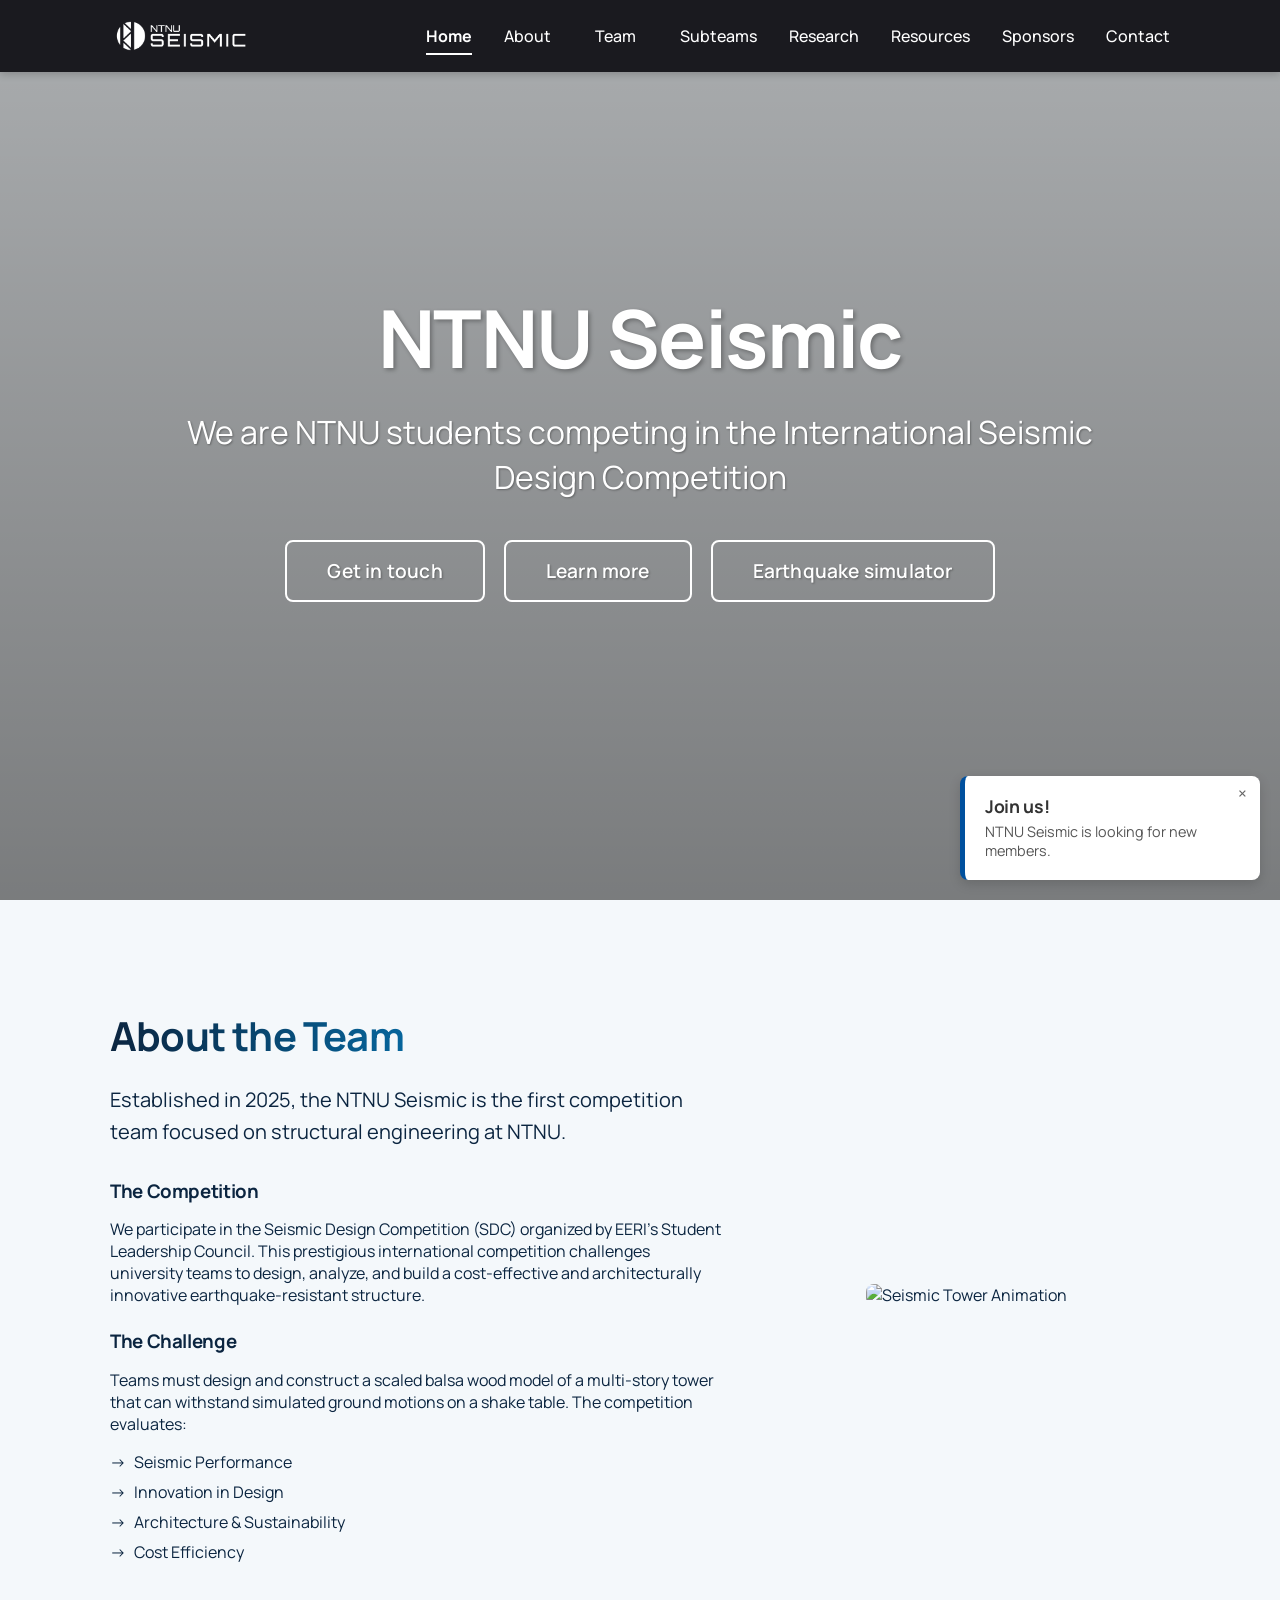
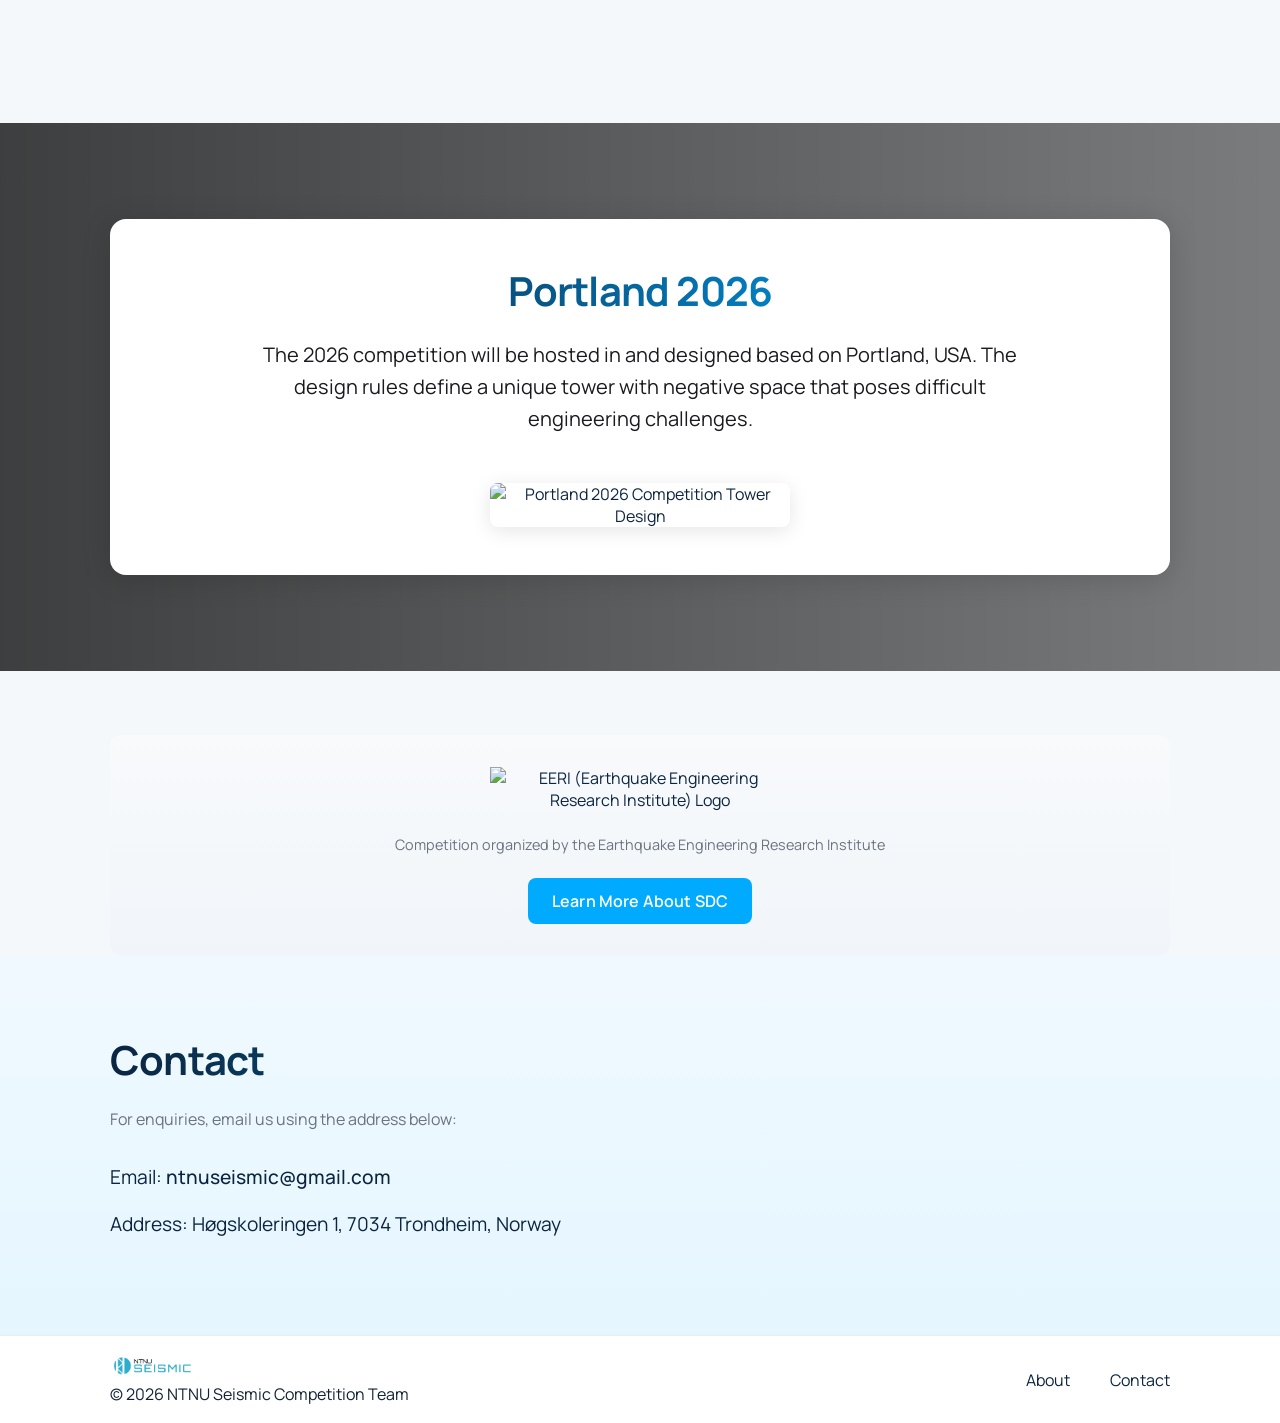
==== commit 939513f2: "Changed to NTNU Seismic updated logos to match" ====
--- a/index.html
+++ b/index.html
@@ -12,8 +12,8 @@
 
       gtag('config', 'G-N6WW48L2GD');
     </script>
-    <title>NTNU Seismic Design Team</title>
-    <meta name="description" content="The NTNU Seismic Design Team represents the Norwegian University of Science and Technology in the international EERI Seismic Design Competition.">
+    <title>NTNU Seismic</title>
+    <meta name="description" content="The NTNU Seismic represents the Norwegian University of Science and Technology in the international EERI Seismic Design Competition.">
     <link rel="icon" href="assets/logo_favicon.png">
     <link rel="stylesheet" href="style.css">
     <link href="https://fonts.googleapis.com/css2?family=Manrope:wght@400;600;700&display=swap" rel="stylesheet">
@@ -63,7 +63,7 @@
   <main id="main">
       <section id="home" class="hero">
         <div class="container hero-inner">
-          <h1>NTNU Seismic Design Team</h1>
+          <h1>NTNU Seismic</h1>
           <p class="lead">We are NTNU students competing in the International Seismic Design Competition</p>
           <p>
             <a class="btn" href="contact.html">Get in touch</a>
@@ -109,7 +109,7 @@
             <div class="about-grid">
               <div class="about-content">
                 <h2>About the Team</h2>
-                <p class="lead">Established in 2025, the NTNU Seismic Design team is the first competition team focused on structural engineering at NTNU.</p>
+                <p class="lead">Established in 2025, the NTNU Seismic is the first competition team focused on structural engineering at NTNU.</p>
                 
                 <h3>The Competition</h3>
                 <p>We participate in the Seismic Design Competition (SDC) organized by EERI's Student Leadership Council. This prestigious international competition challenges university teams to design, analyze, and build a cost-effective and architecturally innovative earthquake-resistant structure.</p>
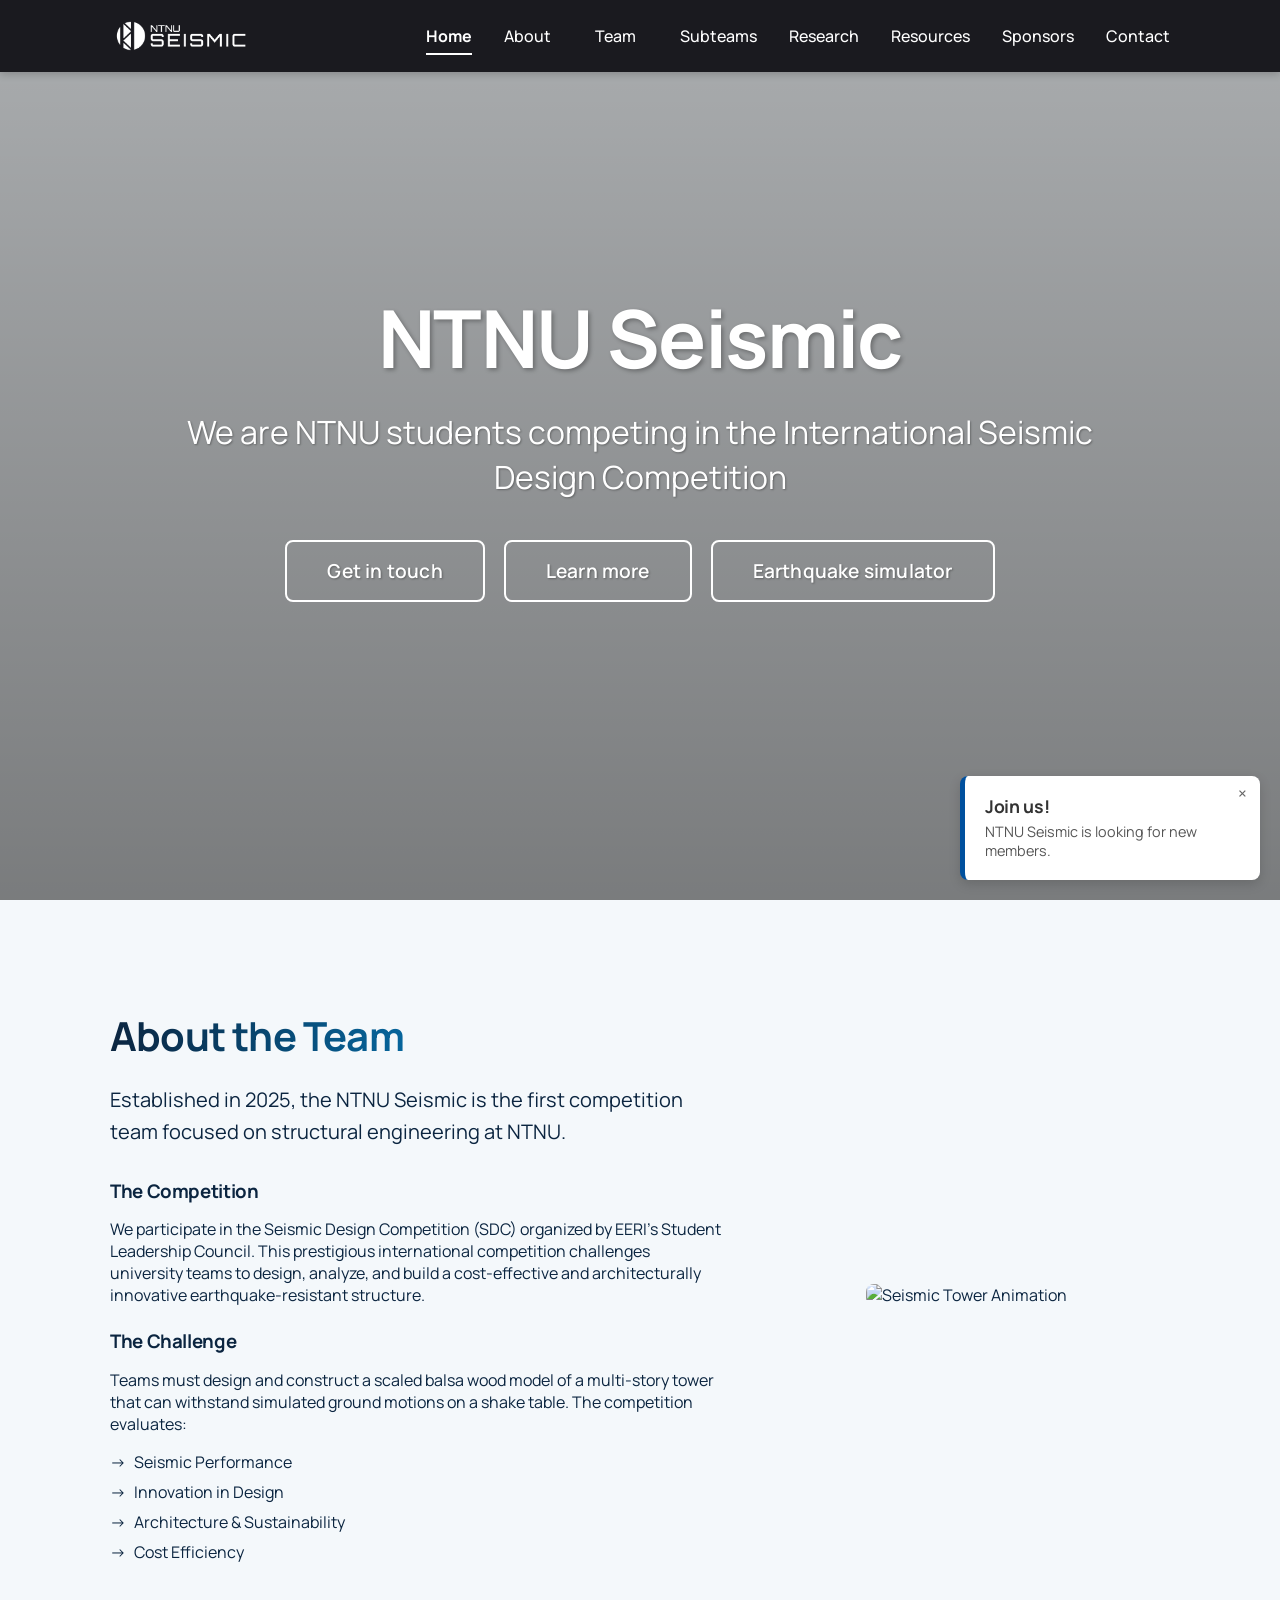
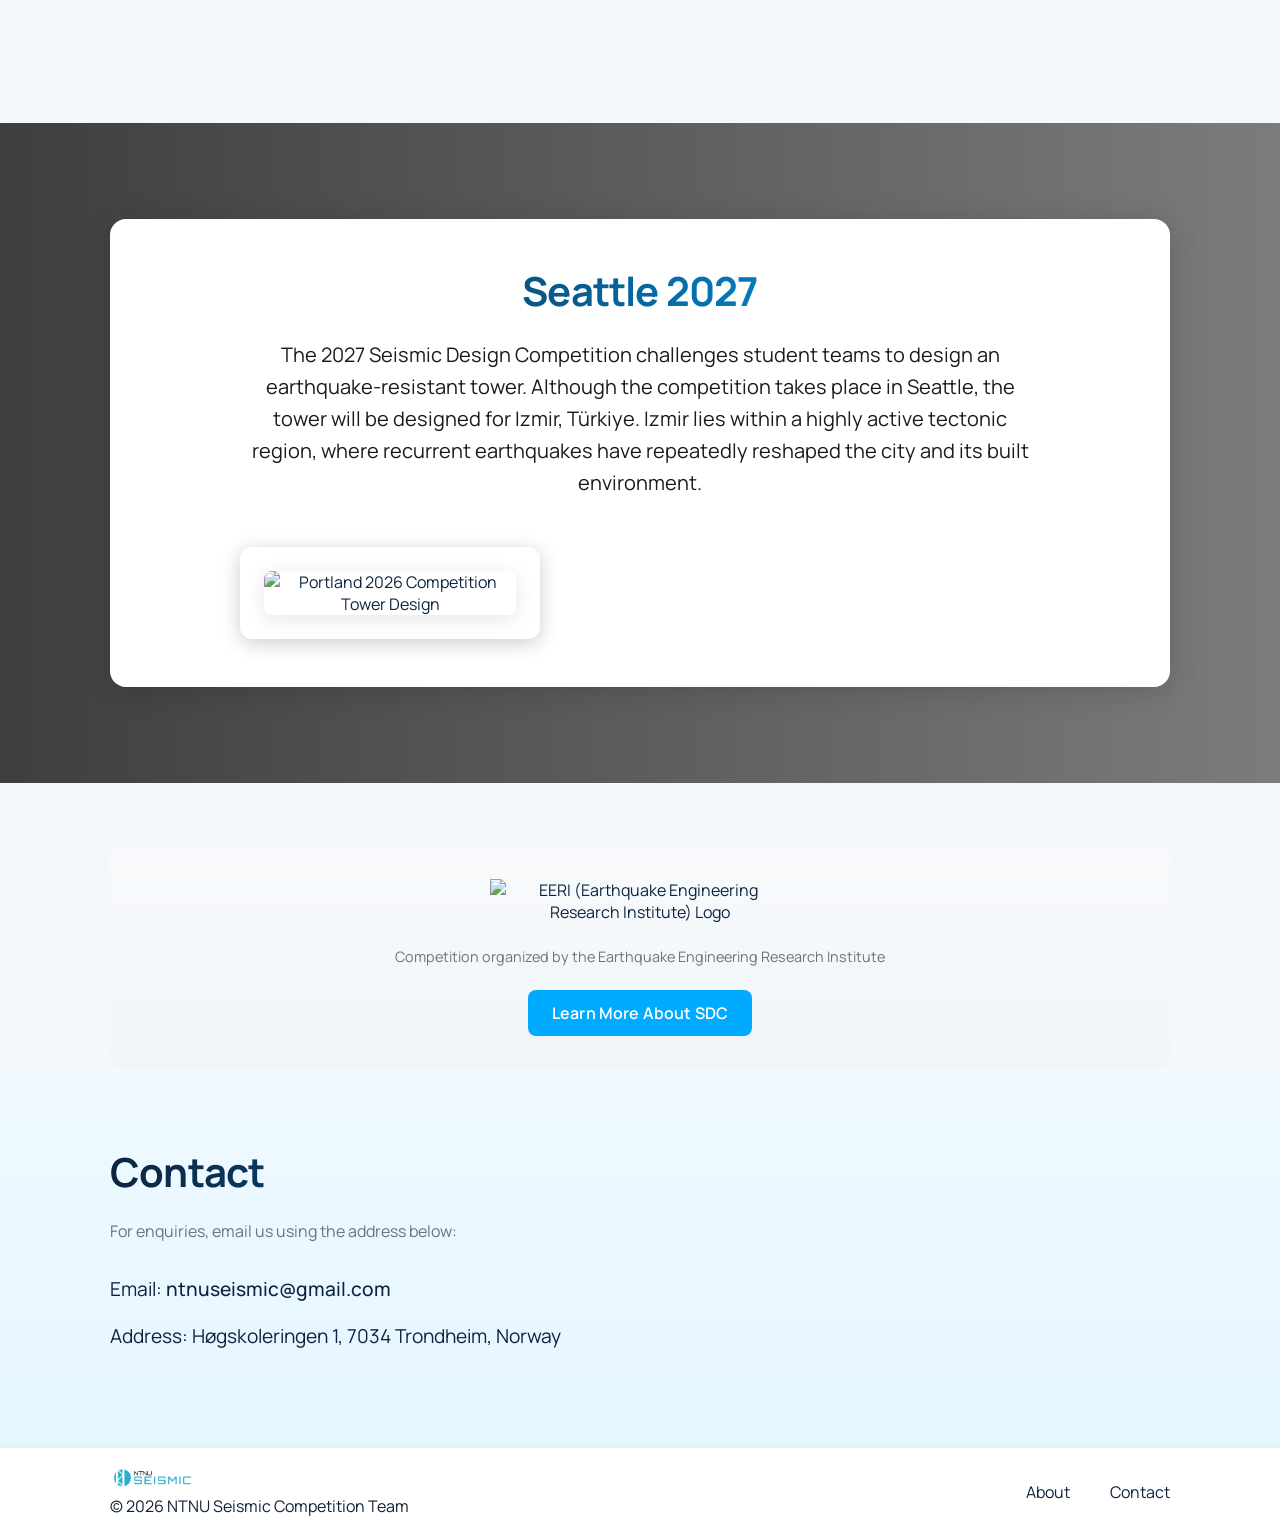
==== commit 5cb6c78d: "Lagt til bilde på Team 27" ====
--- a/index.html
+++ b/index.html
@@ -135,8 +135,11 @@
           <div class="container">
             <div class="portland-box">
               <div class="portland-content">
-                <h2>Portland 2026</h2>
-                <p class="lead">The 2026 competition will be hosted in and designed based on Portland, USA. The design rules define a unique tower with negative space that poses difficult engineering challenges.</p>
+                <h2>Seattle 2027</h2>
+                <p class="lead">The 2027 Seismic Design Competition challenges student teams to design an earthquake-resistant tower. Although the competition takes place in Seattle, the tower will be designed for Izmir, Türkiye.
+                  Izmir lies within a highly active tectonic region, where recurrent earthquakes have
+repeatedly reshaped the city and its built environment.
+                </p>
                 <div class="portland-tower">
                   <img src="assets/portland.png" alt="Portland 2026 Competition Tower Design" class="tower-image">
                 </div>
--- a/style.css
+++ b/style.css
@@ -42,7 +42,6 @@
 @media (min-width: 960px) {
   .nav__list {
     display: flex !important;
-    aria-hidden: false;
   }
 }
 
@@ -547,6 +546,10 @@
 .btn{display:inline-block;background:var(--accent-2);color:#fff;padding:10px 14px;border-radius:8px;text-decoration:none;font-weight:600}
 .btn--ghost{background:transparent;border:1px solid rgba(255,255,255,0.14);color:#fff}
 
+/* Apply button: dark blue variant */
+.btn--apply{background:var(--accent);color:#fff;padding:10px 14px;border-radius:8px;text-decoration:none;font-weight:600}
+.btn--apply:hover{background:#072034;transition:background 0.12s ease}
+
 /* Sections */
 .section{padding:56px 0}
 .section--soft{background:#fff}
@@ -576,15 +579,15 @@
 }
 .team-leads {
   display:grid;
-  grid-template-columns:repeat(auto-fit,minmax(270px,1fr));
-  gap: 20px;
+  grid-template-columns:repeat(auto-fit,minmax(200px,1fr));
+  gap: 10px;
   flex-wrap:nowrap;
-  
 }
 
 .team-leads .card {
   flex: 1 1 calc(50% - 10px);
   min-width: 200px;
+  background: rgba(0, 0, 0, 0.08)
 }
 
 @media (max-width: 900px) {
@@ -597,15 +600,18 @@
   }
 }
 
-.team-list {
+.team-list h3 {
+  font-size: 1.05rem;
+  font-weight: 600;
   list-style: none;
-  padding: 0;
-  margin: 0;
+  padding: 2px;
+  margin-left: 15px;
 }
 
 .team-list li {
   border-bottom: 1px solid #e6eef6;
-  padding: 16px 0;
+  padding: 4px 0;
+  margin-bottom: 0;
 }
 
 .team-list li:last-child {
@@ -1093,6 +1099,16 @@
 
 .section--accent {
   background: linear-gradient(180deg, #f0f9ff 0%, #e5f6ff 100%);
+}
+
+body.team-2027-page {
+  padding-top: 72px;
+}
+
+.team-2027-banner img {
+  display: block;
+  width: 100%;
+  height: auto;
 }
 
 /* Card improvements */
@@ -1600,11 +1616,7 @@
         width: 160px;
         height: 120px;
     }
-}
-    line-height: 1.6;
-    margin-bottom: 0;
-}
-
+  }
 .portland-tower {
     flex: 0 0 auto;
     width: 300px;
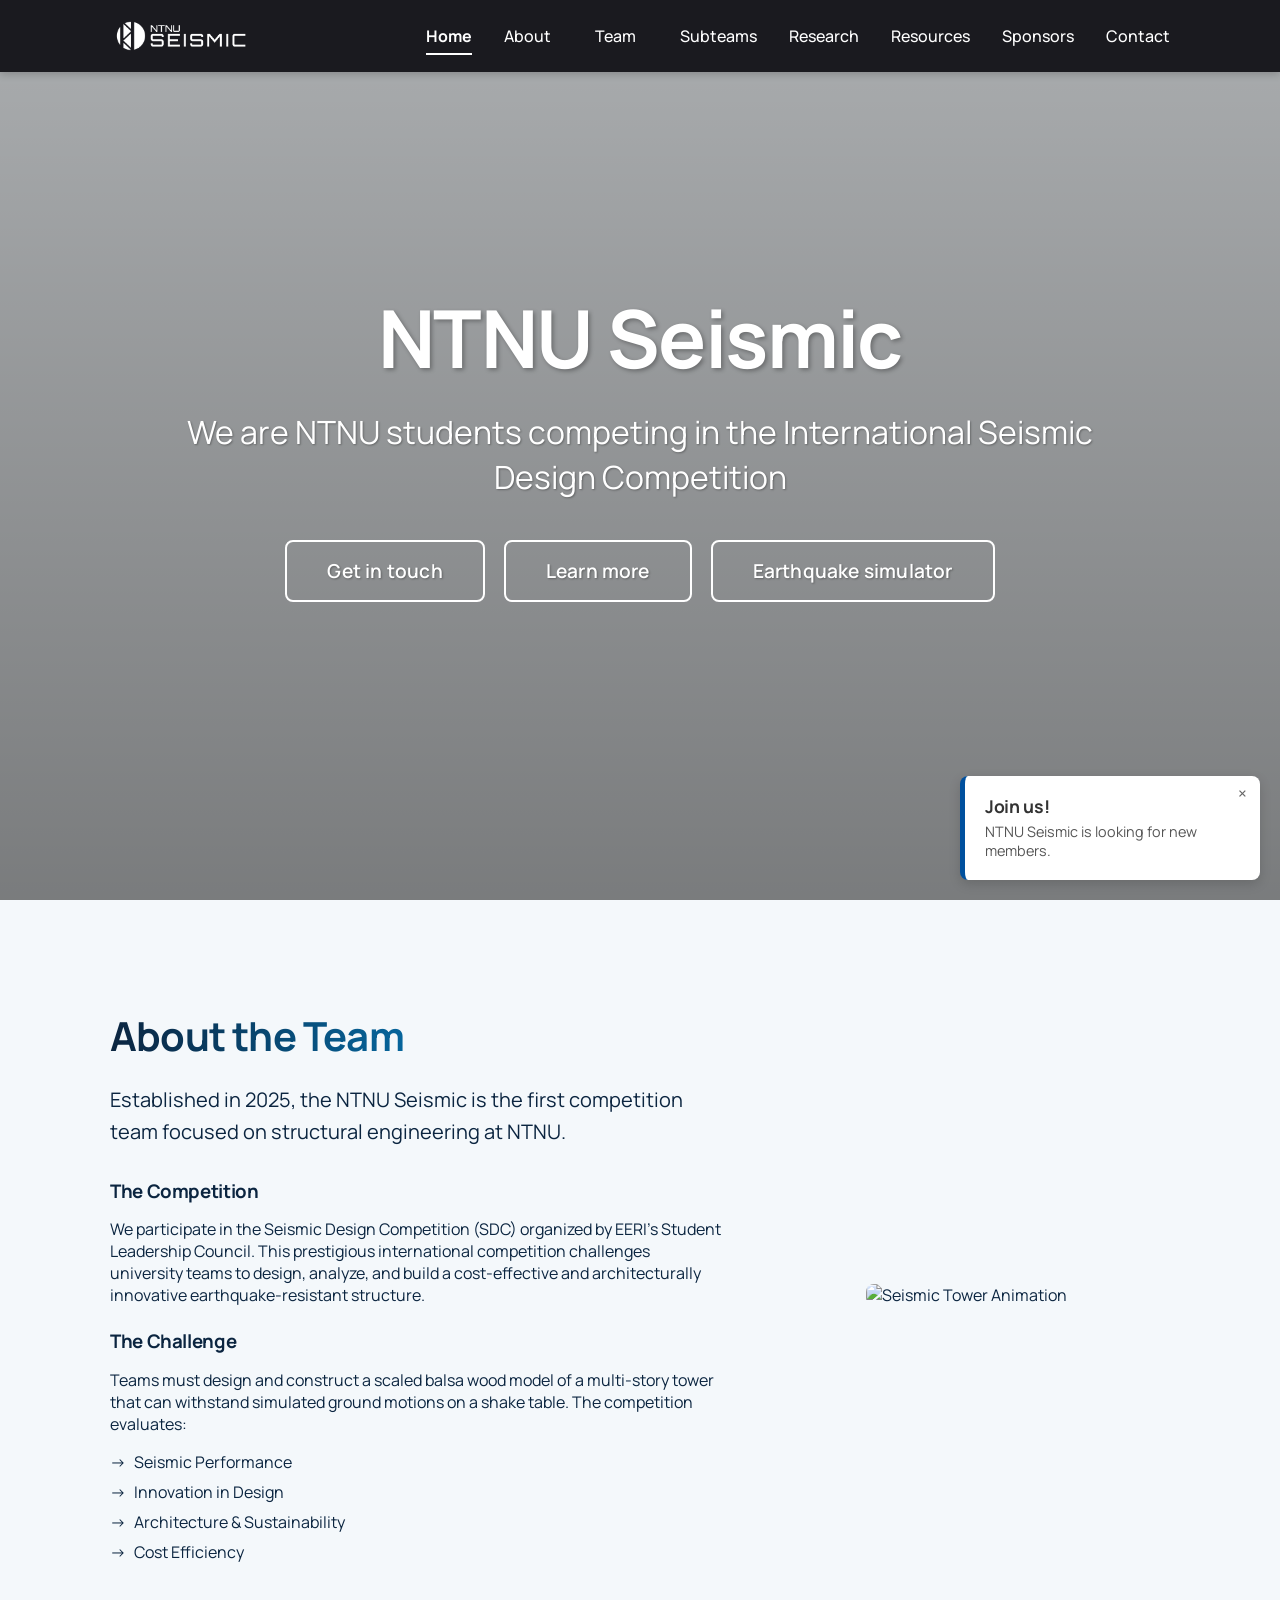
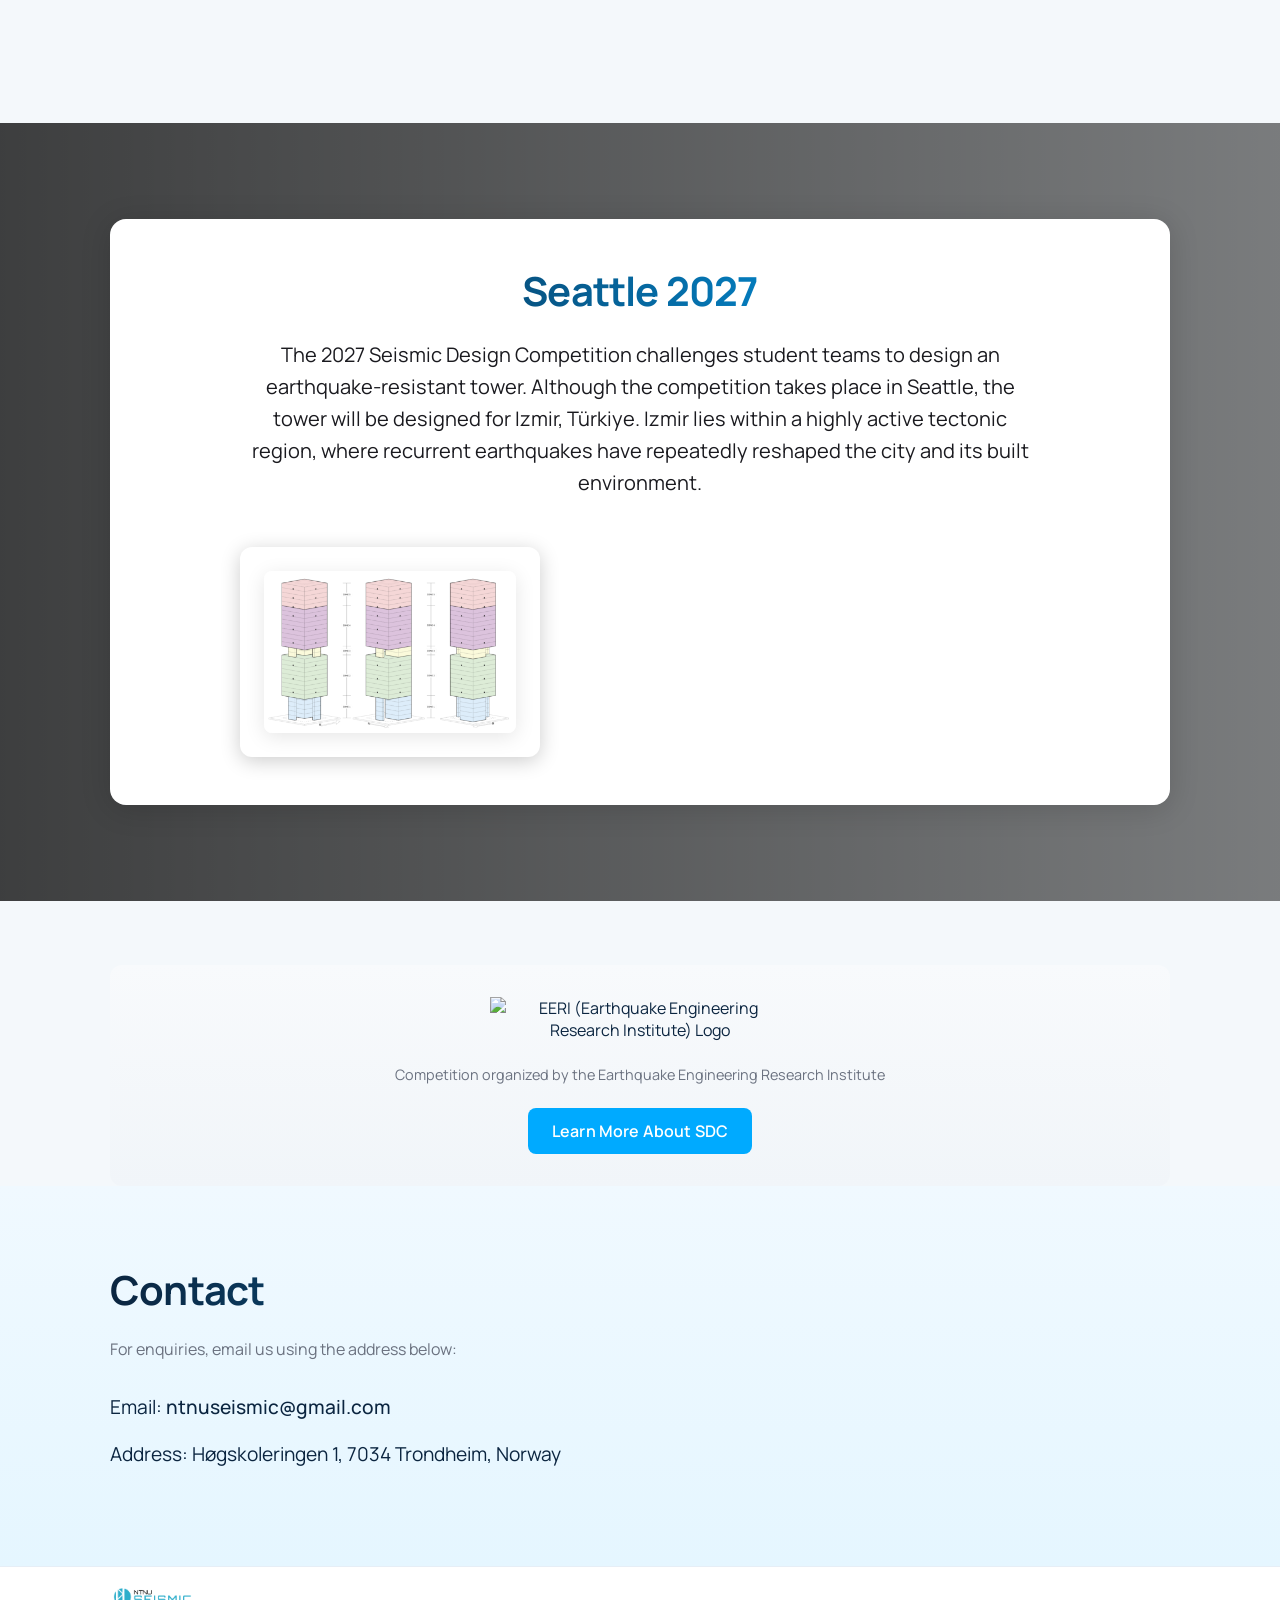
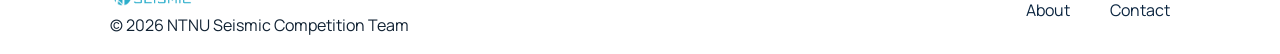
==== commit 2f3e8b97: "Change Home" ====
--- a/index.html
+++ b/index.html
@@ -141,7 +141,7 @@
 repeatedly reshaped the city and its built environment.
                 </p>
                 <div class="portland-tower">
-                  <img src="assets/portland.png" alt="Portland 2026 Competition Tower Design" class="tower-image">
+                  <img src="assets/Seattle27.png" alt="Seattle 2027 Competition Tower Design" class="tower-image">
                 </div>
               </div>
             </div>
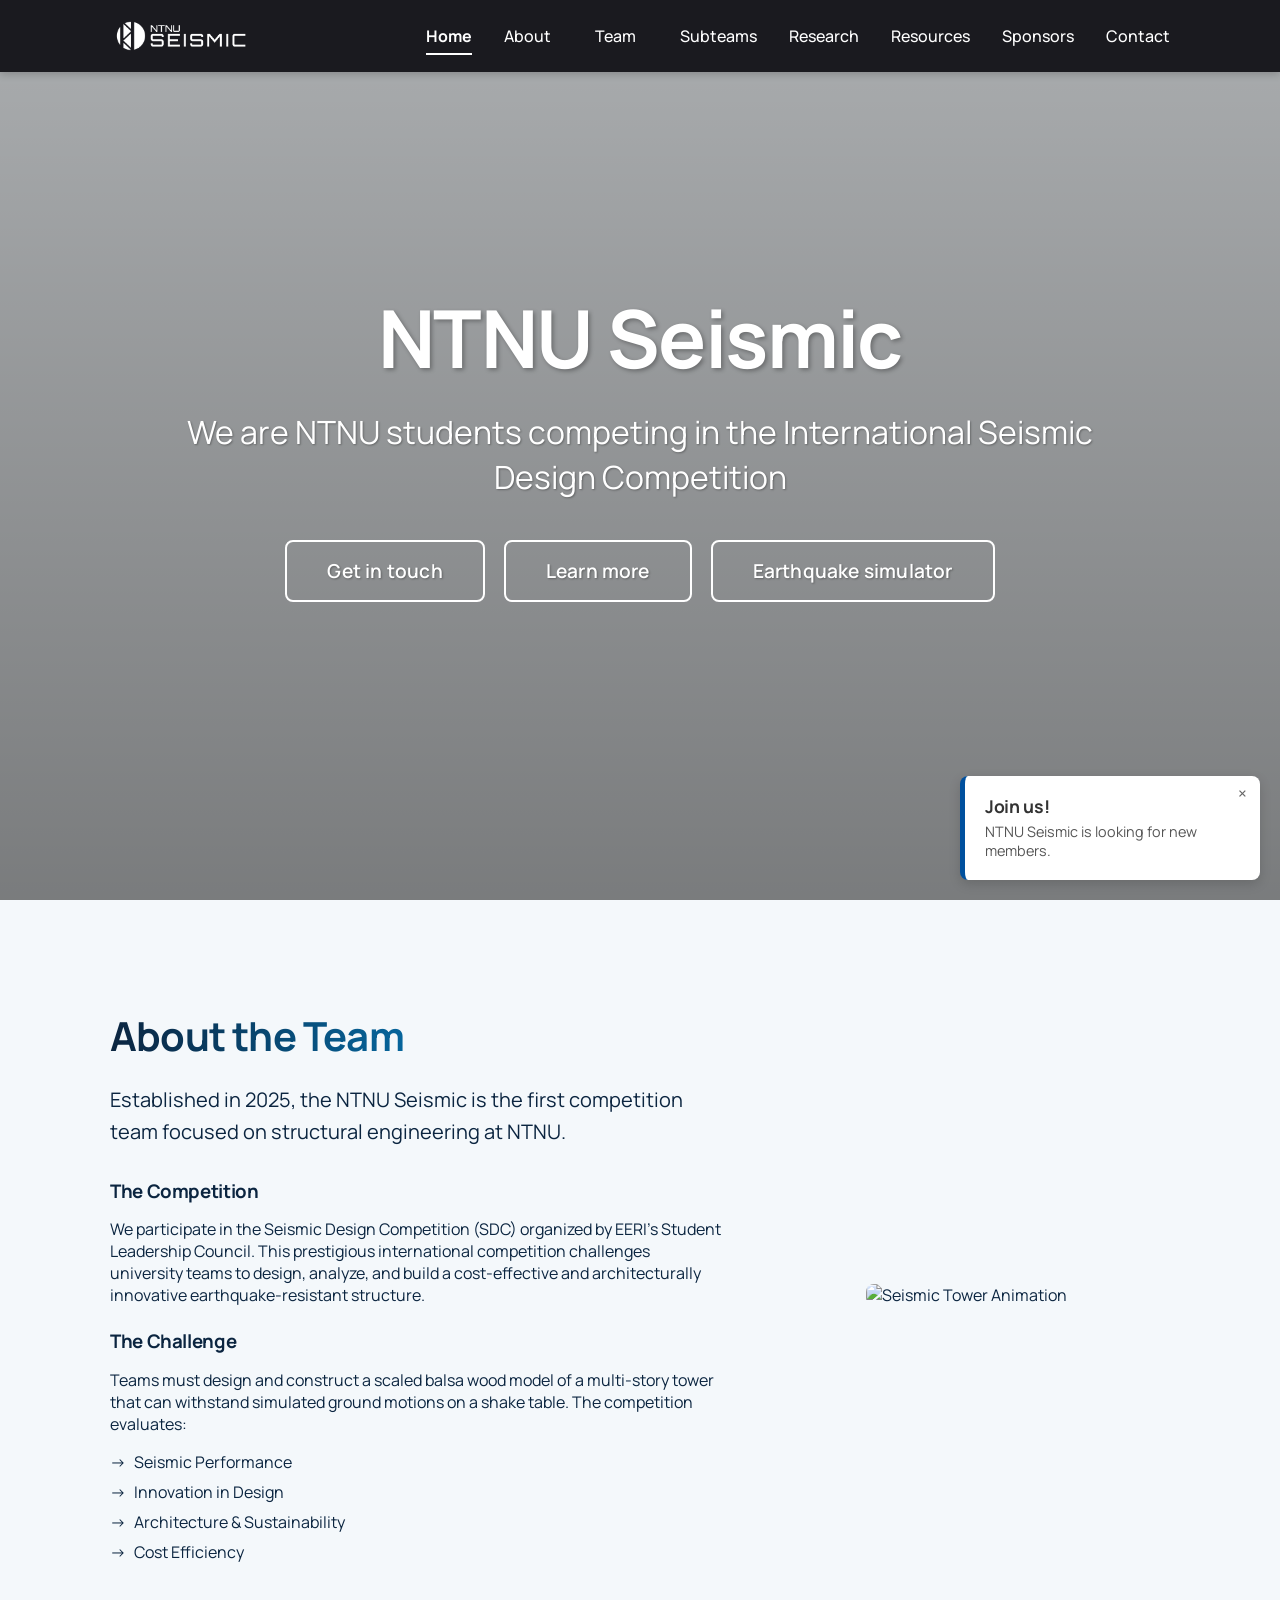
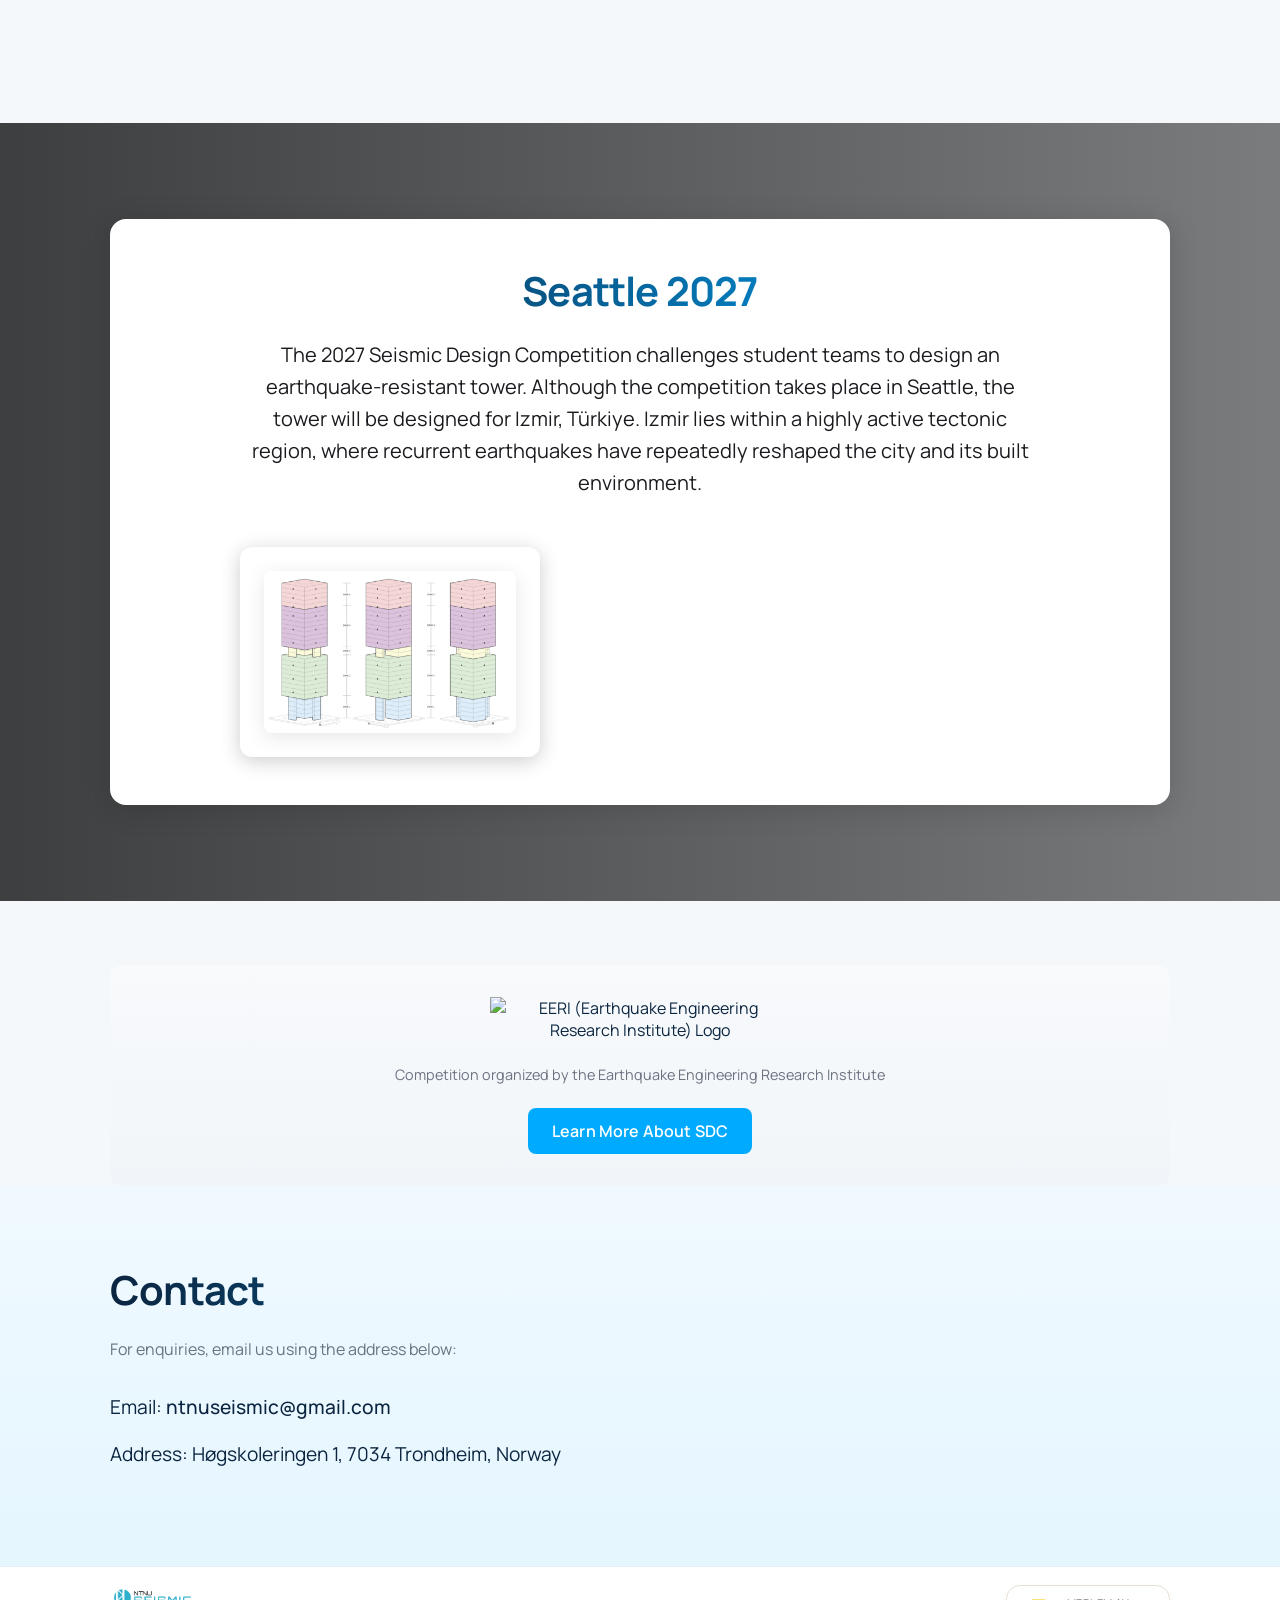
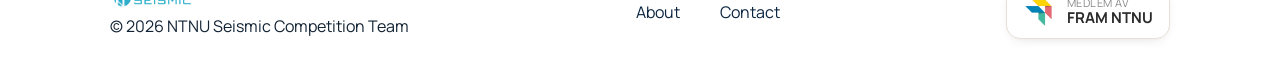
==== commit f95334cf: "lagt til FRAM NTNU badge" ====
--- a/index.html
+++ b/index.html
@@ -168,6 +168,8 @@
           <address>
             <p>Email: <a href="mailto:ntnuseismic@gmail.com">ntnuseismic@gmail.com</a></p>
             <p>Address: Høgskoleringen 1, 7034 Trondheim, Norway</p>
+
+
           </address>
         </div>
       </section>
@@ -183,6 +185,22 @@
           <a href="about.html">About</a>
           <a href="#contact">Contact</a>
         </div>
+        <a href="https://www.framntnu.no" target="_blank"
+            rel="noopener"
+            style="display:inline-flex;align-items:center;gap:12px;padding:10px 16px;
+            border:1px solid #E6E0D5;border-radius:14px;background:#fff;
+            font-family:system-ui,sans-serif;text-decoration:none;
+            box-shadow:0 4px 14px -8px rgba(0,0,0,.25);">
+            <img src="assets/fram-symbol.webp" alt="FRAM"
+            width="32" height="32"
+            style="display:block;border:0;">
+            <span style="line-height:1.2;">
+            <span style="display:block;font-size:11px;letter-spacing:.04em;
+            text-transform:uppercase;color:#8A8A8A;">Medlem av</span>
+            <span style="display:block;font-size:15px;font-weight:700;
+            color:#2A2A2A;">FRAM NTNU</span>
+            </span>
+            </a>
       </div>
     </footer>
 
--- a/style.css
+++ b/style.css
@@ -1103,6 +1103,11 @@
 
 body.team-2027-page {
   padding-top: 72px;
+}
+
+.team-2027-banner {
+  max-width: 1020px;
+  margin: 0 auto;
 }
 
 .team-2027-banner img {
